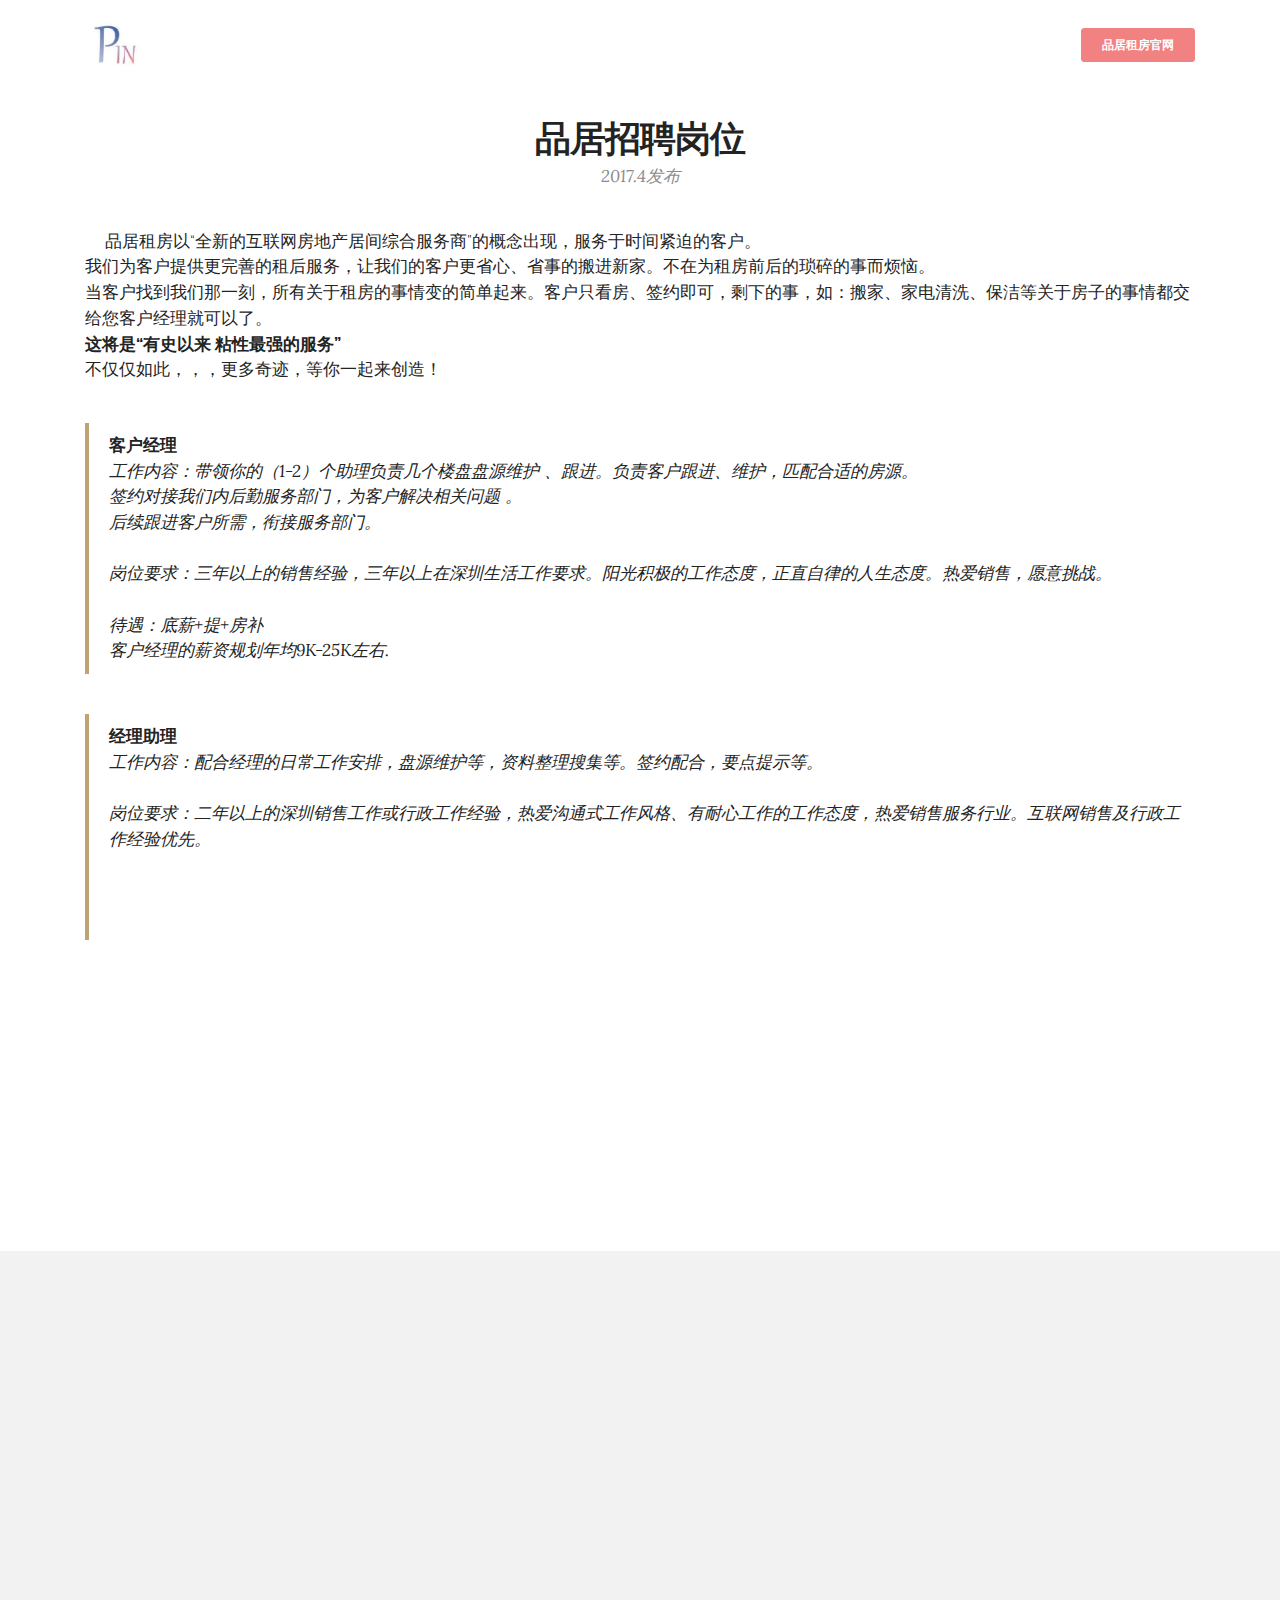
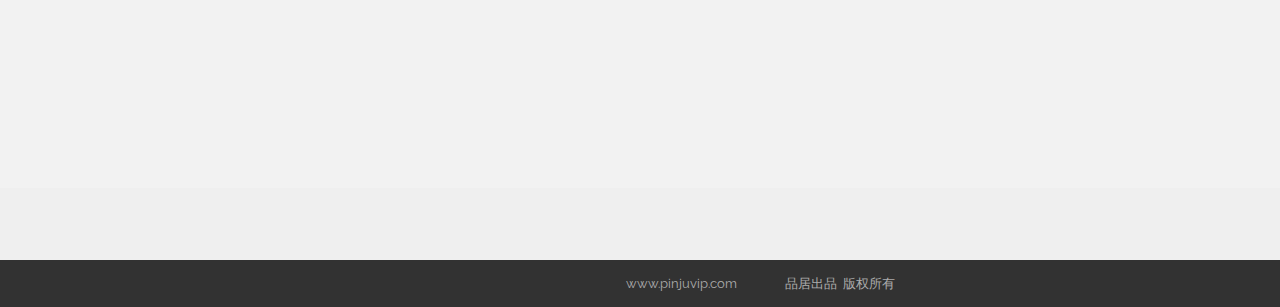
==== index.html @ 09e5d159 "create github pages" ====
<!DOCTYPE html>
<html>
<head>
  <!-- Site made with Mobirise Website Builder v3.12.1, https://mobirise.com -->
  <meta charset="UTF-8">
  <meta http-equiv="X-UA-Compatible" content="IE=edge">
  <meta name="generator" content="Mobirise v3.12.1, mobirise.com">
  <meta name="viewport" content="width=device-width, initial-scale=1">
  <link rel="shortcut icon" href="assets/images/logo14-154x128.jpg" type="image/x-icon">
  <meta name="description" content="">
  
  <link rel="stylesheet" href="https://fonts.googleapis.com/css?family=Lora:400,700,400italic,700italic&amp;subset=latin">
  <link rel="stylesheet" href="https://fonts.googleapis.com/css?family=Montserrat:400,700">
  <link rel="stylesheet" href="https://fonts.googleapis.com/css?family=Raleway:100,100i,200,200i,300,300i,400,400i,500,500i,600,600i,700,700i,800,800i,900,900i">
  <link rel="stylesheet" href="assets/bootstrap-material-design-font/css/material.css">
  <link rel="stylesheet" href="assets/tether/tether.min.css">
  <link rel="stylesheet" href="assets/bootstrap/css/bootstrap.min.css">
  <link rel="stylesheet" href="assets/dropdown/css/style.css">
  <link rel="stylesheet" href="assets/animate.css/animate.min.css">
  <link rel="stylesheet" href="assets/theme/css/style.css">
  <link rel="stylesheet" href="assets/mobirise/css/mbr-additional.css" type="text/css">
  
  
  
</head>
<body>
<section id="ext_menu-l">

    <nav class="navbar navbar-dropdown bg-color transparent navbar-fixed-top">
        <div class="container">

            <div class="mbr-table">
                <div class="mbr-table-cell">

                    <div class="navbar-brand">
                        <a href="https://mobirise.com" class="navbar-logo"><img src="assets/images/logo14-154x128.jpg" alt="Mobirise"></a>
                        
                    </div>

                </div>
                <div class="mbr-table-cell">

                    <button class="navbar-toggler pull-xs-right hidden-md-up" type="button" data-toggle="collapse" data-target="#exCollapsingNavbar">
                        <div class="hamburger-icon"></div>
                    </button>

                    <ul class="nav-dropdown collapse pull-xs-right nav navbar-nav navbar-toggleable-sm" id="exCollapsingNavbar"><li class="nav-item"><a class="nav-link link" href="https://mobirise.com/"></a></li><li class="nav-item nav-btn"><a class="nav-link btn btn-danger" href="http://kezida.net/f/58e731a1e7aea97a0d8117b4">品居租房官网</a></li></ul>
                    <button hidden="" class="navbar-toggler navbar-close" type="button" data-toggle="collapse" data-target="#exCollapsingNavbar">
                        <div class="close-icon"></div>
                    </button>

                </div>
            </div>

        </div>
    </nav>

</section>

<section class="engine"><a rel="external" href="https://mobirise.com">Site Builder</a></section><section class="mbr-section mbr-section__container article mbr-after-navbar" id="header3-a" style="background-color: rgb(255, 255, 255); padding-top: 40px; padding-bottom: 20px;">
    <div class="container">
        <div class="row">
            <div class="col-xs-12">
                <h3 class="mbr-section-title display-2"><br><br>品居招聘岗位</h3>
                <small class="mbr-section-subtitle">2017.4发布<br></small>
            </div>
        </div>
    </div>
</section>

<section class="mbr-section article mbr-section__container" id="content1-b" style="background-color: rgb(255, 255, 255); padding-top: 20px; padding-bottom: 20px;">

    <div class="container">
        <div class="row">
            <div class="col-xs-12 lead"><p>&nbsp; &nbsp; &nbsp;品居租房以“全新的互联网房地产居间综合服务商”的概念出现，服务于时间紧迫的客户。</p><p>我们为客户提供更完善的租后服务，让我们的客户更省心、省事的搬进新家。不在为租房前后的琐碎的事而烦恼。</p><p>当客户找到我们那一刻，所有关于租房的事情变的简单起来。客户只看房、签约即可，剩下的事，如：搬家、家电清洗、保洁等关于房子的事情都交给您客户经理就可以了。</p><p><strong>这将是“有史以来 粘性最强的服务”</strong></p><p>不仅仅如此，，，更多奇迹，等你一起来创造！</p></div>
        </div>
    </div>

</section>

<section class="mbr-section article mbr-section__container" id="content2-c" style="background-color: rgb(255, 255, 255); padding-top: 20px; padding-bottom: 20px;">

    <div class="container">
        <div class="row">
            <div class="col-xs-12 lead"><blockquote><p><span style="font-style: normal;"><strong>客户经理</strong></span></p><p>工作内容：带领你的（1-2）个助理负责几个楼盘盘源维护 、跟进。负责客户跟进、维护，匹配合适的房源。</p><p>签约对接我们内后勤服务部门，为客户解决相关问题 。</p><p>后续跟进客户所需，衔接服务部门。</p><p><br></p><p>岗位要求：三年以上的销售经验，三年以上在深圳生活工作要求。阳光积极的工作态度，正直自律的人生态度。热爱销售，愿意挑战。</p><p><br></p><p>待遇：底薪+提+房补</p><p>客户经理的薪资规划年均9K-25K左右.</p></blockquote></div>
        </div>
    </div>

</section>

<section class="mbr-section article mbr-section__container" id="content2-g" style="background-color: rgb(255, 255, 255); padding-top: 20px; padding-bottom: 20px;">

    <div class="container">
        <div class="row">
            <div class="col-xs-12 lead"><blockquote><p><span style="font-style: normal;"><strong>经理助理</strong></span></p><p>工作内容：配合经理的日常工作安排，盘源维护等，资料整理搜集等。签约配合，要点提示等。</p><p><br></p><p>岗位要求：二年以上的深圳销售工作或行政工作经验，热爱沟通式工作风格、有耐心工作的工作态度，热爱销售服务行业。互联网销售及行政工作经验优先。</p><p><br></p><p>待遇：底薪+提成+房补</p><p>经理助理的薪资规划年均 7K-19K左右以上.</p></blockquote></div>
        </div>
    </div>

</section>

<section class="mbr-section article mbr-section__container" id="content2-h" style="background-color: rgb(255, 255, 255); padding-top: 20px; padding-bottom: 20px;">

    <div class="container">
        <div class="row">
            <div class="col-xs-12 lead"><blockquote><p><strong>行政助理</strong></p><p>工作内容：对接合作方业务，内部对接及协调，日常运营相关的工作处理。</p><p><br></p><p>岗位要求：二年经上的行政工作经验，丰富的沟通经验及能力。能高效处理相关任务工作。极强的协调能力、表达能力。</p><p><br></p><p>待遇：底薪+月度奖金（与当月业绩挂钩）</p><p>初级行政助理的薪资规划年均4.5K以上</p><p>中级行政助理的薪资规划年均6K以上</p><p>高级行政助理的薪资规划年均8K以上. &nbsp; &nbsp; &nbsp; &nbsp; &nbsp; &nbsp; &nbsp; &nbsp; &nbsp; &nbsp; &nbsp; &nbsp; &nbsp; &nbsp;<span style="font-size: 1.07rem; line-height: 1.5;">&nbsp;</span><span style="font-size: 1.07rem; line-height: 1.5; font-style: normal;"><strong>简历投送至：pinju009@163.com</strong></span></p></blockquote></div>
        </div>
    </div>

</section>

<section class="mbr-section article" id="msg-box3-f" style="background-color: rgb(242, 242, 242); padding-top: 80px; padding-bottom: 80px;">

    
    <div class="container">
        <div class="row">
            <div class="col-md-8 col-md-offset-2 text-xs-center">
                <h3 class="mbr-section-title display-2">创造受人尊重的公司 需要<br>与众不同的你</h3>
                <div class="lead"><p>创业的路上，不知道前方路途是怎样的艰辛与坎坷，如果你能有创业的决心，我们需要你，</p><p>如果你能端正态度，来一起创造一家与众不同的公司，我们无比荣幸。 </p><p>此刻，引用我的精神导师在一次演讲中的结束语：</p><p><strong>求知若愚 &nbsp; 求才若饥</strong></p></div>
                <div><a class="btn btn-warning" href="http://jsform3.com/f/58ddfa63bb7c7c3492961e44">在线填写简历</a></div>
            </div>
        </div>
    </div>

</section>

<section class="mbr-section mbr-section__container" id="buttons1-i" style="background-color: rgb(239, 239, 239); padding-top: 0px; padding-bottom: 20px;">

    <div class="container">
        <div class="row">
            <div class="col-xs-12">
                <div class="text-xs-center"><a class="btn btn-primary" href="http://kezida.net/f/58e731a1e7aea97a0d8117b4">最新 优惠活动</a> <a class="btn btn-danger-outline btn-danger" href="http://kezida.net/f/58e731a1e7aea97a0d8117b4">更多房源官网</a></div>
            </div>
        </div>
    </div>

</section>

<footer class="mbr-small-footer mbr-section mbr-section-nopadding" id="footer1-m" style="background-color: rgb(50, 50, 50); padding-top: 0.875rem; padding-bottom: 0.875rem;">
    
    <div class="container">
        <p class="text-xs-center">&nbsp; &nbsp; &nbsp; &nbsp; &nbsp; &nbsp; &nbsp; &nbsp; &nbsp; &nbsp; &nbsp; &nbsp; &nbsp; &nbsp; &nbsp; &nbsp; &nbsp; &nbsp; &nbsp; &nbsp; &nbsp; &nbsp; &nbsp; &nbsp; &nbsp; &nbsp; &nbsp; &nbsp; &nbsp; &nbsp; &nbsp; &nbsp; &nbsp; &nbsp; &nbsp; &nbsp; &nbsp; &nbsp; &nbsp; &nbsp; www.pinjuvip.com &nbsp; &nbsp; &nbsp; &nbsp; &nbsp; &nbsp; &nbsp; &nbsp;品居出品 &nbsp;版权所有</p>
    </div>
</footer>


  <script src="assets/web/assets/jquery/jquery.min.js"></script>
  <script src="assets/tether/tether.min.js"></script>
  <script src="assets/bootstrap/js/bootstrap.min.js"></script>
  <script src="assets/smooth-scroll/smooth-scroll.js"></script>
  <script src="assets/dropdown/js/script.min.js"></script>
  <script src="assets/touch-swipe/jquery.touch-swipe.min.js"></script>
  <script src="assets/viewport-checker/jquery.viewportchecker.js"></script>
  <script src="assets/theme/js/script.js"></script>
  
  
  <input name="animation" type="hidden">
  </body>
</html>
---- assets/bootstrap-material-design-font/css/material.css ----
@font-face {
  font-family: 'Material-Design-Icons';
  src: url('../fonts/Material-Design-Icons.eot?3ocs8m');
  src: url('../fonts/Material-Design-Icons.eot?#iefix3ocs8m') format('embedded-opentype'), url('../fonts/Material-Design-Icons.woff?3ocs8m') format('woff'), url('../fonts/Material-Design-Icons.ttf?3ocs8m') format('truetype'), url('../fonts/Material-Design-Icons.svg?3ocs8m#Material-Design-Icons') format('svg');
  font-weight: normal;
  font-style: normal;
}
[class^="mdi-"],
[class*="mdi-"] {
  speak: none;
  display: inline-block;
  font-style: normal;
  font-variant:normal;
  font-weight:normal;
  /*font-size:24px;*/
  line-height:1;
  font-family:'Material-Design-Icons' !important;
  text-rendering: auto;
  
  -webkit-font-smoothing: antialiased;
  -moz-osx-font-smoothing: grayscale;
  -webkit-transform: translate(0, 0);
      -ms-transform: translate(0, 0);
          transform: translate(0, 0);
}
[class^="mdi-"]:before,
[class*="mdi-"]:before {
  display: inline-block;
  speak: none;
  text-decoration: inherit;
}
[class^="mdi-"].pull-left,
[class*="mdi-"].pull-left {
  margin-right: .3em;
}
[class^="mdi-"].pull-right,
[class*="mdi-"].pull-right {
  margin-left: .3em;
}
[class^="mdi-"].mdi-lg:before,
[class*="mdi-"].mdi-lg:before,
[class^="mdi-"].mdi-lg:after,
[class*="mdi-"].mdi-lg:after {
  font-size: 1.33333333em;
  line-height: 0.75em;
  vertical-align: -15%;
}
[class^="mdi-"].mdi-2x:before,
[class*="mdi-"].mdi-2x:before,
[class^="mdi-"].mdi-2x:after,
[class*="mdi-"].mdi-2x:after {
  font-size: 2em;
}
[class^="mdi-"].mdi-3x:before,
[class*="mdi-"].mdi-3x:before,
[class^="mdi-"].mdi-3x:after,
[class*="mdi-"].mdi-3x:after {
  font-size: 3em;
}
[class^="mdi-"].mdi-4x:before,
[class*="mdi-"].mdi-4x:before,
[class^="mdi-"].mdi-4x:after,
[class*="mdi-"].mdi-4x:after {
  font-size: 4em;
}
[class^="mdi-"].mdi-5x:before,
[class*="mdi-"].mdi-5x:before,
[class^="mdi-"].mdi-5x:after,
[class*="mdi-"].mdi-5x:after {
  font-size: 5em;
}
[class^="mdi-device-signal-cellular-"]:after,
[class^="mdi-device-battery-"]:after,
[class^="mdi-device-battery-charging-"]:after,
[class^="mdi-device-signal-cellular-connected-no-internet-"]:after,
[class^="mdi-device-signal-wifi-"]:after,
[class^="mdi-device-signal-wifi-statusbar-not-connected"]:after,
.mdi-device-network-wifi:after {
  opacity: .3;
  position: absolute;
  left: 0;
  top: 0;
  z-index: 1;
  display: inline-block;
  speak: none;
  text-decoration: inherit;
}
[class^="mdi-device-signal-cellular-"]:after {
  content: "\e758";
}
[class^="mdi-device-battery-"]:after {
  content: "\e735";
}
[class^="mdi-device-battery-charging-"]:after {
  content: "\e733";
}
[class^="mdi-device-signal-cellular-connected-no-internet-"]:after {
  content: "\e75d";
}
[class^="mdi-device-signal-wifi-"]:after,
.mdi-device-network-wifi:after {
  content: "\e765";
}
[class^="mdi-device-signal-wifi-statusbasr-not-connected"]:after {
  content: "\e8f7";
}
.mdi-device-signal-cellular-off:after,
.mdi-device-signal-cellular-null:after,
.mdi-device-signal-cellular-no-sim:after,
.mdi-device-signal-wifi-off:after,
.mdi-device-signal-wifi-4-bar:after,
.mdi-device-signal-cellular-4-bar:after,
.mdi-device-battery-alert:after,
.mdi-device-signal-cellular-connected-no-internet-4-bar:after,
.mdi-device-battery-std:after,
.mdi-device-battery-full .mdi-device-battery-unknown:after {
  content: "";
}
.mdi-fw {
  width: 1.28571429em;
  text-align: center;
}
.mdi-ul {
  padding-left: 0;
  margin-left: 2.14285714em;
  list-style-type: none;
}
.mdi-ul > li {
  position: relative;
}
.mdi-li {
  position: absolute;
  left: -2.14285714em;
  width: 2.14285714em;
  top: 0.14285714em;
  text-align: center;
}
.mdi-li.mdi-lg {
  left: -1.85714286em;
}
.mdi-border {
  padding: .2em .25em .15em;
  border: solid 0.08em #eeeeee;
  border-radius: .1em;
}
.mdi-spin {
  -webkit-animation: mdi-spin 2s infinite linear;
  animation: mdi-spin 2s infinite linear;
  -webkit-transform-origin: 50% 50%;
  -ms-transform-origin: 50% 50%;
      transform-origin: 50% 50%;
}
.mdi-pulse {
  -webkit-animation: mdi-spin 1s steps(8) infinite;
  animation: mdi-spin 1s steps(8) infinite;
  -webkit-transform-origin: 50% 50%;
  -ms-transform-origin: 50% 50%;
      transform-origin: 50% 50%;
}
@-webkit-keyframes mdi-spin {
  0% {
    -webkit-transform: rotate(0deg);
    transform: rotate(0deg);
  }
  100% {
    -webkit-transform: rotate(359deg);
    transform: rotate(359deg);
  }
}
@keyframes mdi-spin {
  0% {
    -webkit-transform: rotate(0deg);
    transform: rotate(0deg);
  }
  100% {
    -webkit-transform: rotate(359deg);
    transform: rotate(359deg);
  }
}
.mdi-rotate-90 {
  filter: progid:DXImageTransform.Microsoft.BasicImage(rotation=1);
  -webkit-transform: rotate(90deg);
  -ms-transform: rotate(90deg);
  transform: rotate(90deg);
}
.mdi-rotate-180 {
  filter: progid:DXImageTransform.Microsoft.BasicImage(rotation=2);
  -webkit-transform: rotate(180deg);
  -ms-transform: rotate(180deg);
  transform: rotate(180deg);
}
.mdi-rotate-270 {
  filter: progid:DXImageTransform.Microsoft.BasicImage(rotation=3);
  -webkit-transform: rotate(270deg);
  -ms-transform: rotate(270deg);
  transform: rotate(270deg);
}
.mdi-flip-horizontal {
  filter: progid:DXImageTransform.Microsoft.BasicImage(rotation=0, mirror=1);
  -webkit-transform: scale(-1, 1);
  -ms-transform: scale(-1, 1);
  transform: scale(-1, 1);
}
.mdi-flip-vertical {
  filter: progid:DXImageTransform.Microsoft.BasicImage(rotation=2, mirror=1);
  -webkit-transform: scale(1, -1);
  -ms-transform: scale(1, -1);
  transform: scale(1, -1);
}
:root .mdi-rotate-90,
:root .mdi-rotate-180,
:root .mdi-rotate-270,
:root .mdi-flip-horizontal,
:root .mdi-flip-vertical {
  -webkit-filter: none;
          filter: none;
}
.mdi-stack {
  position: relative;
  display: inline-block;
  width: 2em;
  height: 2em;
  line-height: 2em;
  vertical-align: middle;
}
.mdi-stack-1x,
.mdi-stack-2x {
  position: absolute;
  left: 0;
  width: 100%;
  text-align: center;
}
.mdi-stack-1x {
  line-height: inherit;
}
.mdi-stack-2x {
  font-size: 2em;
}
.mdi-inverse {
  color: #ffffff;
}
/* Start Icons */
.mdi-action-3d-rotation:before {
  content: "\e600";
}
.mdi-action-accessibility:before {
  content: "\e601";
}
.mdi-action-account-balance-wallet:before {
  content: "\e602";
}
.mdi-action-account-balance:before {
  content: "\e603";
}
.mdi-action-account-box:before {
  content: "\e604";
}
.mdi-action-account-child:before {
  content: "\e605";
}
.mdi-action-account-circle:before {
  content: "\e606";
}
.mdi-action-add-shopping-cart:before {
  content: "\e607";
}
.mdi-action-alarm-add:before {
  content: "\e608";
}
.mdi-action-alarm-off:before {
  content: "\e609";
}
.mdi-action-alarm-on:before {
  content: "\e60a";
}
.mdi-action-alarm:before {
  content: "\e60b";
}
.mdi-action-android:before {
  content: "\e60c";
}
.mdi-action-announcement:before {
  content: "\e60d";
}
.mdi-action-aspect-ratio:before {
  content: "\e60e";
}
.mdi-action-assessment:before {
  content: "\e60f";
}
.mdi-action-assignment-ind:before {
  content: "\e610";
}
.mdi-action-assignment-late:before {
  content: "\e611";
}
.mdi-action-assignment-return:before {
  content: "\e612";
}
.mdi-action-assignment-returned:before {
  content: "\e613";
}
.mdi-action-assignment-turned-in:before {
  content: "\e614";
}
.mdi-action-assignment:before {
  content: "\e615";
}
.mdi-action-autorenew:before {
  content: "\e616";
}
.mdi-action-backup:before {
  content: "\e617";
}
.mdi-action-book:before {
  content: "\e618";
}
.mdi-action-bookmark-outline:before {
  content: "\e619";
}
.mdi-action-bookmark:before {
  content: "\e61a";
}
.mdi-action-bug-report:before {
  content: "\e61b";
}
.mdi-action-cached:before {
  content: "\e61c";
}
.mdi-action-check-circle:before {
  content: "\e61d";
}
.mdi-action-class:before {
  content: "\e61e";
}
.mdi-action-credit-card:before {
  content: "\e61f";
}
.mdi-action-dashboard:before {
  content: "\e620";
}
.mdi-action-delete:before {
  content: "\e621";
}
.mdi-action-description:before {
  content: "\e622";
}
.mdi-action-dns:before {
  content: "\e623";
}
.mdi-action-done-all:before {
  content: "\e624";
}
.mdi-action-done:before {
  content: "\e625";
}
.mdi-action-event:before {
  content: "\e626";
}
.mdi-action-exit-to-app:before {
  content: "\e627";
}
.mdi-action-explore:before {
  content: "\e628";
}
.mdi-action-extension:before {
  content: "\e629";
}
.mdi-action-face-unlock:before {
  content: "\e62a";
}
.mdi-action-favorite-outline:before {
  content: "\e62b";
}
.mdi-action-favorite:before {
  content: "\e62c";
}
.mdi-action-find-in-page:before {
  content: "\e62d";
}
.mdi-action-find-replace:before {
  content: "\e62e";
}
.mdi-action-flip-to-back:before {
  content: "\e62f";
}
.mdi-action-flip-to-front:before {
  content: "\e630";
}
.mdi-action-get-app:before {
  content: "\e631";
}
.mdi-action-grade:before {
  content: "\e632";
}
.mdi-action-group-work:before {
  content: "\e633";
}
.mdi-action-help:before {
  content: "\e634";
}
.mdi-action-highlight-remove:before {
  content: "\e635";
}
.mdi-action-history:before {
  content: "\e636";
}
.mdi-action-home:before {
  content: "\e637";
}
.mdi-action-https:before {
  content: "\e638";
}
.mdi-action-info-outline:before {
  content: "\e639";
}
.mdi-action-info:before {
  content: "\e63a";
}
.mdi-action-input:before {
  content: "\e63b";
}
.mdi-action-invert-colors:before {
  content: "\e63c";
}
.mdi-action-label-outline:before {
  content: "\e63d";
}
.mdi-action-label:before {
  content: "\e63e";
}
.mdi-action-language:before {
  content: "\e63f";
}
.mdi-action-launch:before {
  content: "\e640";
}
.mdi-action-list:before {
  content: "\e641";
}
.mdi-action-lock-open:before {
  content: "\e642";
}
.mdi-action-lock-outline:before {
  content: "\e643";
}
.mdi-action-lock:before {
  content: "\e644";
}
.mdi-action-loyalty:before {
  content: "\e645";
}
.mdi-action-markunread-mailbox:before {
  content: "\e646";
}
.mdi-action-note-add:before {
  content: "\e647";
}
.mdi-action-open-in-browser:before {
  content: "\e648";
}
.mdi-action-open-in-new:before {
  content: "\e649";
}
.mdi-action-open-with:before {
  content: "\e64a";
}
.mdi-action-pageview:before {
  content: "\e64b";
}
.mdi-action-payment:before {
  content: "\e64c";
}
.mdi-action-perm-camera-mic:before {
  content: "\e64d";
}
.mdi-action-perm-contact-cal:before {
  content: "\e64e";
}
.mdi-action-perm-data-setting:before {
  content: "\e64f";
}
.mdi-action-perm-device-info:before {
  content: "\e650";
}
.mdi-action-perm-identity:before {
  content: "\e651";
}
.mdi-action-perm-media:before {
  content: "\e652";
}
.mdi-action-perm-phone-msg:before {
  content: "\e653";
}
.mdi-action-perm-scan-wifi:before {
  content: "\e654";
}
.mdi-action-picture-in-picture:before {
  content: "\e655";
}
.mdi-action-polymer:before {
  content: "\e656";
}
.mdi-action-print:before {
  content: "\e657";
}
.mdi-action-query-builder:before {
  content: "\e658";
}
.mdi-action-question-answer:before {
  content: "\e659";
}
.mdi-action-receipt:before {
  content: "\e65a";
}
.mdi-action-redeem:before {
  content: "\e65b";
}
.mdi-action-reorder:before {
  content: "\e65c";
}
.mdi-action-report-problem:before {
  content: "\e65d";
}
.mdi-action-restore:before {
  content: "\e65e";
}
.mdi-action-room:before {
  content: "\e65f";
}
.mdi-action-schedule:before {
  content: "\e660";
}
.mdi-action-search:before {
  content: "\e661";
}
.mdi-action-settings-applications:before {
  content: "\e662";
}
.mdi-action-settings-backup-restore:before {
  content: "\e663";
}
.mdi-action-settings-bluetooth:before {
  content: "\e664";
}
.mdi-action-settings-cell:before {
  content: "\e665";
}
.mdi-action-settings-display:before {
  content: "\e666";
}
.mdi-action-settings-ethernet:before {
  content: "\e667";
}
.mdi-action-settings-input-antenna:before {
  content: "\e668";
}
.mdi-action-settings-input-component:before {
  content: "\e669";
}
.mdi-action-settings-input-composite:before {
  content: "\e66a";
}
.mdi-action-settings-input-hdmi:before {
  content: "\e66b";
}
.mdi-action-settings-input-svideo:before {
  content: "\e66c";
}
.mdi-action-settings-overscan:before {
  content: "\e66d";
}
.mdi-action-settings-phone:before {
  content: "\e66e";
}
.mdi-action-settings-power:before {
  content: "\e66f";
}
.mdi-action-settings-remote:before {
  content: "\e670";
}
.mdi-action-settings-voice:before {
  content: "\e671";
}
.mdi-action-settings:before {
  content: "\e672";
}
.mdi-action-shop-two:before {
  content: "\e673";
}
.mdi-action-shop:before {
  content: "\e674";
}
.mdi-action-shopping-basket:before {
  content: "\e675";
}
.mdi-action-shopping-cart:before {
  content: "\e676";
}
.mdi-action-speaker-notes:before {
  content: "\e677";
}
.mdi-action-spellcheck:before {
  content: "\e678";
}
.mdi-action-star-rate:before {
  content: "\e679";
}
.mdi-action-stars:before {
  content: "\e67a";
}
.mdi-action-store:before {
  content: "\e67b";
}
.mdi-action-subject:before {
  content: "\e67c";
}
.mdi-action-supervisor-account:before {
  content: "\e67d";
}
.mdi-action-swap-horiz:before {
  content: "\e67e";
}
.mdi-action-swap-vert-circle:before {
  content: "\e67f";
}
.mdi-action-swap-vert:before {
  content: "\e680";
}
.mdi-action-system-update-tv:before {
  content: "\e681";
}
.mdi-action-tab-unselected:before {
  content: "\e682";
}
.mdi-action-tab:before {
  content: "\e683";
}
.mdi-action-theaters:before {
  content: "\e684";
}
.mdi-action-thumb-down:before {
  content: "\e685";
}
.mdi-action-thumb-up:before {
  content: "\e686";
}
.mdi-action-thumbs-up-down:before {
  content: "\e687";
}
.mdi-action-toc:before {
  content: "\e688";
}
.mdi-action-today:before {
  content: "\e689";
}
.mdi-action-track-changes:before {
  content: "\e68a";
}
.mdi-action-translate:before {
  content: "\e68b";
}
.mdi-action-trending-down:before {
  content: "\e68c";
}
.mdi-action-trending-neutral:before {
  content: "\e68d";
}
.mdi-action-trending-up:before {
  content: "\e68e";
}
.mdi-action-turned-in-not:before {
  content: "\e68f";
}
.mdi-action-turned-in:before {
  content: "\e690";
}
.mdi-action-verified-user:before {
  content: "\e691";
}
.mdi-action-view-agenda:before {
  content: "\e692";
}
.mdi-action-view-array:before {
  content: "\e693";
}
.mdi-action-view-carousel:before {
  content: "\e694";
}
.mdi-action-view-column:before {
  content: "\e695";
}
.mdi-action-view-day:before {
  content: "\e696";
}
.mdi-action-view-headline:before {
  content: "\e697";
}
.mdi-action-view-list:before {
  content: "\e698";
}
.mdi-action-view-module:before {
  content: "\e699";
}
.mdi-action-view-quilt:before {
  content: "\e69a";
}
.mdi-action-view-stream:before {
  content: "\e69b";
}
.mdi-action-view-week:before {
  content: "\e69c";
}
.mdi-action-visibility-off:before {
  content: "\e69d";
}
.mdi-action-visibility:before {
  content: "\e69e";
}
.mdi-action-wallet-giftcard:before {
  content: "\e69f";
}
.mdi-action-wallet-membership:before {
  content: "\e6a0";
}
.mdi-action-wallet-travel:before {
  content: "\e6a1";
}
.mdi-action-work:before {
  content: "\e6a2";
}
.mdi-alert-error:before {
  content: "\e6a3";
}
.mdi-alert-warning:before {
  content: "\e6a4";
}
.mdi-av-album:before {
  content: "\e6a5";
}
.mdi-av-closed-caption:before {
  content: "\e6a6";
}
.mdi-av-equalizer:before {
  content: "\e6a7";
}
.mdi-av-explicit:before {
  content: "\e6a8";
}
.mdi-av-fast-forward:before {
  content: "\e6a9";
}
.mdi-av-fast-rewind:before {
  content: "\e6aa";
}
.mdi-av-games:before {
  content: "\e6ab";
}
.mdi-av-hearing:before {
  content: "\e6ac";
}
.mdi-av-high-quality:before {
  content: "\e6ad";
}
.mdi-av-loop:before {
  content: "\e6ae";
}
.mdi-av-mic-none:before {
  content: "\e6af";
}
.mdi-av-mic-off:before {
  content: "\e6b0";
}
.mdi-av-mic:before {
  content: "\e6b1";
}
.mdi-av-movie:before {
  content: "\e6b2";
}
.mdi-av-my-library-add:before {
  content: "\e6b3";
}
.mdi-av-my-library-books:before {
  content: "\e6b4";
}
.mdi-av-my-library-music:before {
  content: "\e6b5";
}
.mdi-av-new-releases:before {
  content: "\e6b6";
}
.mdi-av-not-interested:before {
  content: "\e6b7";
}
.mdi-av-pause-circle-fill:before {
  content: "\e6b8";
}
.mdi-av-pause-circle-outline:before {
  content: "\e6b9";
}
.mdi-av-pause:before {
  content: "\e6ba";
}
.mdi-av-play-arrow:before {
  content: "\e6bb";
}
.mdi-av-play-circle-fill:before {
  content: "\e6bc";
}
.mdi-av-play-circle-outline:before {
  content: "\e6bd";
}
.mdi-av-play-shopping-bag:before {
  content: "\e6be";
}
.mdi-av-playlist-add:before {
  content: "\e6bf";
}
.mdi-av-queue-music:before {
  content: "\e6c0";
}
.mdi-av-queue:before {
  content: "\e6c1";
}
.mdi-av-radio:before {
  content: "\e6c2";
}
.mdi-av-recent-actors:before {
  content: "\e6c3";
}
.mdi-av-repeat-one:before {
  content: "\e6c4";
}
.mdi-av-repeat:before {
  content: "\e6c5";
}
.mdi-av-replay:before {
  content: "\e6c6";
}
.mdi-av-shuffle:before {
  content: "\e6c7";
}
.mdi-av-skip-next:before {
  content: "\e6c8";
}
.mdi-av-skip-previous:before {
  content: "\e6c9";
}
.mdi-av-snooze:before {
  content: "\e6ca";
}
.mdi-av-stop:before {
  content: "\e6cb";
}
.mdi-av-subtitles:before {
  content: "\e6cc";
}
.mdi-av-surround-sound:before {
  content: "\e6cd";
}
.mdi-av-timer:before {
  content: "\e6ce";
}
.mdi-av-video-collection:before {
  content: "\e6cf";
}
.mdi-av-videocam-off:before {
  content: "\e6d0";
}
.mdi-av-videocam:before {
  content: "\e6d1";
}
.mdi-av-volume-down:before {
  content: "\e6d2";
}
.mdi-av-volume-mute:before {
  content: "\e6d3";
}
.mdi-av-volume-off:before {
  content: "\e6d4";
}
.mdi-av-volume-up:before {
  content: "\e6d5";
}
.mdi-av-web:before {
  content: "\e6d6";
}
.mdi-communication-business:before {
  content: "\e6d7";
}
.mdi-communication-call-end:before {
  content: "\e6d8";
}
.mdi-communication-call-made:before {
  content: "\e6d9";
}
.mdi-communication-call-merge:before {
  content: "\e6da";
}
.mdi-communication-call-missed:before {
  content: "\e6db";
}
.mdi-communication-call-received:before {
  content: "\e6dc";
}
.mdi-communication-call-split:before {
  content: "\e6dd";
}
.mdi-communication-call:before {
  content: "\e6de";
}
.mdi-communication-chat:before {
  content: "\e6df";
}
.mdi-communication-clear-all:before {
  content: "\e6e0";
}
.mdi-communication-comment:before {
  content: "\e6e1";
}
.mdi-communication-contacts:before {
  content: "\e6e2";
}
.mdi-communication-dialer-sip:before {
  content: "\e6e3";
}
.mdi-communication-dialpad:before {
  content: "\e6e4";
}
.mdi-communication-dnd-on:before {
  content: "\e6e5";
}
.mdi-communication-email:before {
  content: "\e6e6";
}
.mdi-communication-forum:before {
  content: "\e6e7";
}
.mdi-communication-import-export:before {
  content: "\e6e8";
}
.mdi-communication-invert-colors-off:before {
  content: "\e6e9";
}
.mdi-communication-invert-colors-on:before {
  content: "\e6ea";
}
.mdi-communication-live-help:before {
  content: "\e6eb";
}
.mdi-communication-location-off:before {
  content: "\e6ec";
}
.mdi-communication-location-on:before {
  content: "\e6ed";
}
.mdi-communication-message:before {
  content: "\e6ee";
}
.mdi-communication-messenger:before {
  content: "\e6ef";
}
.mdi-communication-no-sim:before {
  content: "\e6f0";
}
.mdi-communication-phone:before {
  content: "\e6f1";
}
.mdi-communication-portable-wifi-off:before {
  content: "\e6f2";
}
.mdi-communication-quick-contacts-dialer:before {
  content: "\e6f3";
}
.mdi-communication-quick-contacts-mail:before {
  content: "\e6f4";
}
.mdi-communication-ring-volume:before {
  content: "\e6f5";
}
.mdi-communication-stay-current-landscape:before {
  content: "\e6f6";
}
.mdi-communication-stay-current-portrait:before {
  content: "\e6f7";
}
.mdi-communication-stay-primary-landscape:before {
  content: "\e6f8";
}
.mdi-communication-stay-primary-portrait:before {
  content: "\e6f9";
}
.mdi-communication-swap-calls:before {
  content: "\e6fa";
}
.mdi-communication-textsms:before {
  content: "\e6fb";
}
.mdi-communication-voicemail:before {
  content: "\e6fc";
}
.mdi-communication-vpn-key:before {
  content: "\e6fd";
}
.mdi-content-add-box:before {
  content: "\e6fe";
}
.mdi-content-add-circle-outline:before {
  content: "\e6ff";
}
.mdi-content-add-circle:before {
  content: "\e700";
}
.mdi-content-add:before {
  content: "\e701";
}
.mdi-content-archive:before {
  content: "\e702";
}
.mdi-content-backspace:before {
  content: "\e703";
}
.mdi-content-block:before {
  content: "\e704";
}
.mdi-content-clear:before {
  content: "\e705";
}
.mdi-content-content-copy:before {
  content: "\e706";
}
.mdi-content-content-cut:before {
  content: "\e707";
}
.mdi-content-content-paste:before {
  content: "\e708";
}
.mdi-content-create:before {
  content: "\e709";
}
.mdi-content-drafts:before {
  content: "\e70a";
}
.mdi-content-filter-list:before {
  content: "\e70b";
}
.mdi-content-flag:before {
  content: "\e70c";
}
.mdi-content-forward:before {
  content: "\e70d";
}
.mdi-content-gesture:before {
  content: "\e70e";
}
.mdi-content-inbox:before {
  content: "\e70f";
}
.mdi-content-link:before {
  content: "\e710";
}
.mdi-content-mail:before {
  content: "\e711";
}
.mdi-content-markunread:before {
  content: "\e712";
}
.mdi-content-redo:before {
  content: "\e713";
}
.mdi-content-remove-circle-outline:before {
  content: "\e714";
}
.mdi-content-remove-circle:before {
  content: "\e715";
}
.mdi-content-remove:before {
  content: "\e716";
}
.mdi-content-reply-all:before {
  content: "\e717";
}
.mdi-content-reply:before {
  content: "\e718";
}
.mdi-content-report:before {
  content: "\e719";
}
.mdi-content-save:before {
  content: "\e71a";
}
.mdi-content-select-all:before {
  content: "\e71b";
}
.mdi-content-send:before {
  content: "\e71c";
}
.mdi-content-sort:before {
  content: "\e71d";
}
.mdi-content-text-format:before {
  content: "\e71e";
}
.mdi-content-undo:before {
  content: "\e71f";
}
.mdi-editor-attach-file:before {
  content: "\e776";
}
.mdi-editor-attach-money:before {
  content: "\e777";
}
.mdi-editor-border-all:before {
  content: "\e778";
}
.mdi-editor-border-bottom:before {
  content: "\e779";
}
.mdi-editor-border-clear:before {
  content: "\e77a";
}
.mdi-editor-border-color:before {
  content: "\e77b";
}
.mdi-editor-border-horizontal:before {
  content: "\e77c";
}
.mdi-editor-border-inner:before {
  content: "\e77d";
}
.mdi-editor-border-left:before {
  content: "\e77e";
}
.mdi-editor-border-outer:before {
  content: "\e77f";
}
.mdi-editor-border-right:before {
  content: "\e780";
}
.mdi-editor-border-style:before {
  content: "\e781";
}
.mdi-editor-border-top:before {
  content: "\e782";
}
.mdi-editor-border-vertical:before {
  content: "\e783";
}
.mdi-editor-format-align-center:before {
  content: "\e784";
}
.mdi-editor-format-align-justify:before {
  content: "\e785";
}
.mdi-editor-format-align-left:before {
  content: "\e786";
}
.mdi-editor-format-align-right:before {
  content: "\e787";
}
.mdi-editor-format-bold:before {
  content: "\e788";
}
.mdi-editor-format-clear:before {
  content: "\e789";
}
.mdi-editor-format-color-fill:before {
  content: "\e78a";
}
.mdi-editor-format-color-reset:before {
  content: "\e78b";
}
.mdi-editor-format-color-text:before {
  content: "\e78c";
}
.mdi-editor-format-indent-decrease:before {
  content: "\e78d";
}
.mdi-editor-format-indent-increase:before {
  content: "\e78e";
}
.mdi-editor-format-italic:before {
  content: "\e78f";
}
.mdi-editor-format-line-spacing:before {
  content: "\e790";
}
.mdi-editor-format-list-bulleted:before {
  content: "\e791";
}
.mdi-editor-format-list-numbered:before {
  content: "\e792";
}
.mdi-editor-format-paint:before {
  content: "\e793";
}
.mdi-editor-format-quote:before {
  content: "\e794";
}
.mdi-editor-format-size:before {
  content: "\e795";
}
.mdi-editor-format-strikethrough:before {
  content: "\e796";
}
.mdi-editor-format-textdirection-l-to-r:before {
  content: "\e797";
}
.mdi-editor-format-textdirection-r-to-l:before {
  content: "\e798";
}
.mdi-editor-format-underline:before {
  content: "\e799";
}
.mdi-editor-functions:before {
  content: "\e79a";
}
.mdi-editor-insert-chart:before {
  content: "\e79b";
}
.mdi-editor-insert-comment:before {
  content: "\e79c";
}
.mdi-editor-insert-drive-file:before {
  content: "\e79d";
}
.mdi-editor-insert-emoticon:before {
  content: "\e79e";
}
.mdi-editor-insert-invitation:before {
  content: "\e79f";
}
.mdi-editor-insert-link:before {
  content: "\e7a0";
}
.mdi-editor-insert-photo:before {
  content: "\e7a1";
}
.mdi-editor-merge-type:before {
  content: "\e7a2";
}
.mdi-editor-mode-comment:before {
  content: "\e7a3";
}
.mdi-editor-mode-edit:before {
  content: "\e7a4";
}
.mdi-editor-publish:before {
  content: "\e7a5";
}
.mdi-editor-vertical-align-bottom:before {
  content: "\e7a6";
}
.mdi-editor-vertical-align-center:before {
  content: "\e7a7";
}
.mdi-editor-vertical-align-top:before {
  content: "\e7a8";
}
.mdi-editor-wrap-text:before {
  content: "\e7a9";
}
.mdi-file-attachment:before {
  content: "\e7aa";
}
.mdi-file-cloud-circle:before {
  content: "\e7ab";
}
.mdi-file-cloud-done:before {
  content: "\e7ac";
}
.mdi-file-cloud-download:before {
  content: "\e7ad";
}
.mdi-file-cloud-off:before {
  content: "\e7ae";
}
.mdi-file-cloud-queue:before {
  content: "\e7af";
}
.mdi-file-cloud-upload:before {
  content: "\e7b0";
}
.mdi-file-cloud:before {
  content: "\e7b1";
}
.mdi-file-file-download:before {
  content: "\e7b2";
}
.mdi-file-file-upload:before {
  content: "\e7b3";
}
.mdi-file-folder-open:before {
  content: "\e7b4";
}
.mdi-file-folder-shared:before {
  content: "\e7b5";
}
.mdi-file-folder:before {
  content: "\e7b6";
}
.mdi-device-access-alarm:before {
  content: "\e720";
}
.mdi-device-access-alarms:before {
  content: "\e721";
}
.mdi-device-access-time:before {
  content: "\e722";
}
.mdi-device-add-alarm:before {
  content: "\e723";
}
.mdi-device-airplanemode-off:before {
  content: "\e724";
}
.mdi-device-airplanemode-on:before {
  content: "\e725";
}
.mdi-device-battery-20:before {
  content: "\e726";
}
.mdi-device-battery-30:before {
  content: "\e727";
}
.mdi-device-battery-50:before {
  content: "\e728";
}
.mdi-device-battery-60:before {
  content: "\e729";
}
.mdi-device-battery-80:before {
  content: "\e72a";
}
.mdi-device-battery-90:before {
  content: "\e72b";
}
.mdi-device-battery-alert:before {
  content: "\e72c";
}
.mdi-device-battery-charging-20:before {
  content: "\e72d";
}
.mdi-device-battery-charging-30:before {
  content: "\e72e";
}
.mdi-device-battery-charging-50:before {
  content: "\e72f";
}
.mdi-device-battery-charging-60:before {
  content: "\e730";
}
.mdi-device-battery-charging-80:before {
  content: "\e731";
}
.mdi-device-battery-charging-90:before {
  content: "\e732";
}
.mdi-device-battery-charging-full:before {
  content: "\e733";
}
.mdi-device-battery-full:before {
  content: "\e734";
}
.mdi-device-battery-std:before {
  content: "\e735";
}
.mdi-device-battery-unknown:before {
  content: "\e736";
}
.mdi-device-bluetooth-connected:before {
  content: "\e737";
}
.mdi-device-bluetooth-disabled:before {
  content: "\e738";
}
.mdi-device-bluetooth-searching:before {
  content: "\e739";
}
.mdi-device-bluetooth:before {
  content: "\e73a";
}
.mdi-device-brightness-auto:before {
  content: "\e73b";
}
.mdi-device-brightness-high:before {
  content: "\e73c";
}
.mdi-device-brightness-low:before {
  content: "\e73d";
}
.mdi-device-brightness-medium:before {
  content: "\e73e";
}
.mdi-device-data-usage:before {
  content: "\e73f";
}
.mdi-device-developer-mode:before {
  content: "\e740";
}
.mdi-device-devices:before {
  content: "\e741";
}
.mdi-device-dvr:before {
  content: "\e742";
}
.mdi-device-gps-fixed:before {
  content: "\e743";
}
.mdi-device-gps-not-fixed:before {
  content: "\e744";
}
.mdi-device-gps-off:before {
  content: "\e745";
}
.mdi-device-location-disabled:before {
  content: "\e746";
}
.mdi-device-location-searching:before {
  content: "\e747";
}
.mdi-device-multitrack-audio:before {
  content: "\e748";
}
.mdi-device-network-cell:before {
  content: "\e749";
}
.mdi-device-network-wifi:before {
  content: "\e74a";
}
.mdi-device-nfc:before {
  content: "\e74b";
}
.mdi-device-now-wallpaper:before {
  content: "\e74c";
}
.mdi-device-now-widgets:before {
  content: "\e74d";
}
.mdi-device-screen-lock-landscape:before {
  content: "\e74e";
}
.mdi-device-screen-lock-portrait:before {
  content: "\e74f";
}
.mdi-device-screen-lock-rotation:before {
  content: "\e750";
}
.mdi-device-screen-rotation:before {
  content: "\e751";
}
.mdi-device-sd-storage:before {
  content: "\e752";
}
.mdi-device-settings-system-daydream:before {
  content: "\e753";
}
.mdi-device-signal-cellular-0-bar:before {
  content: "\e754";
}
.mdi-device-signal-cellular-1-bar:before {
  content: "\e755";
}
.mdi-device-signal-cellular-2-bar:before {
  content: "\e756";
}
.mdi-device-signal-cellular-3-bar:before {
  content: "\e757";
}
.mdi-device-signal-cellular-4-bar:before {
  content: "\e758";
}
.mdi-signal-wifi-statusbar-connected-no-internet-after:before {
  content: "\e8f6";
}
.mdi-device-signal-cellular-connected-no-internet-0-bar:before {
  content: "\e759";
}
.mdi-device-signal-cellular-connected-no-internet-1-bar:before {
  content: "\e75a";
}
.mdi-device-signal-cellular-connected-no-internet-2-bar:before {
  content: "\e75b";
}
.mdi-device-signal-cellular-connected-no-internet-3-bar:before {
  content: "\e75c";
}
.mdi-device-signal-cellular-connected-no-internet-4-bar:before {
  content: "\e75d";
}
.mdi-device-signal-cellular-no-sim:before {
  content: "\e75e";
}
.mdi-device-signal-cellular-null:before {
  content: "\e75f";
}
.mdi-device-signal-cellular-off:before {
  content: "\e760";
}
.mdi-device-signal-wifi-0-bar:before {
  content: "\e761";
}
.mdi-device-signal-wifi-1-bar:before {
  content: "\e762";
}
.mdi-device-signal-wifi-2-bar:before {
  content: "\e763";
}
.mdi-device-signal-wifi-3-bar:before {
  content: "\e764";
}
.mdi-device-signal-wifi-4-bar:before {
  content: "\e765";
}
.mdi-device-signal-wifi-off:before {
  content: "\e766";
}
.mdi-device-signal-wifi-statusbar-1-bar:before {
  content: "\e767";
}
.mdi-device-signal-wifi-statusbar-2-bar:before {
  content: "\e768";
}
.mdi-device-signal-wifi-statusbar-3-bar:before {
  content: "\e769";
}
.mdi-device-signal-wifi-statusbar-4-bar:before {
  content: "\e76a";
}
.mdi-device-signal-wifi-statusbar-connected-no-internet-:before {
  content: "\e76b";
}
.mdi-device-signal-wifi-statusbar-connected-no-internet:before {
  content: "\e76f";
}
.mdi-device-signal-wifi-statusbar-connected-no-internet-2:before {
  content: "\e76c";
}
.mdi-device-signal-wifi-statusbar-connected-no-internet-3:before {
  content: "\e76d";
}
.mdi-device-signal-wifi-statusbar-connected-no-internet-4:before {
  content: "\e76e";
}
.mdi-signal-wifi-statusbar-not-connected-after:before {
  content: "\e8f7";
}
.mdi-device-signal-wifi-statusbar-not-connected:before {
  content: "\e770";
}
.mdi-device-signal-wifi-statusbar-null:before {
  content: "\e771";
}
.mdi-device-storage:before {
  content: "\e772";
}
.mdi-device-usb:before {
  content: "\e773";
}
.mdi-device-wifi-lock:before {
  content: "\e774";
}
.mdi-device-wifi-tethering:before {
  content: "\e775";
}
.mdi-hardware-cast-connected:before {
  content: "\e7b7";
}
.mdi-hardware-cast:before {
  content: "\e7b8";
}
.mdi-hardware-computer:before {
  content: "\e7b9";
}
.mdi-hardware-desktop-mac:before {
  content: "\e7ba";
}
.mdi-hardware-desktop-windows:before {
  content: "\e7bb";
}
.mdi-hardware-dock:before {
  content: "\e7bc";
}
.mdi-hardware-gamepad:before {
  content: "\e7bd";
}
.mdi-hardware-headset-mic:before {
  content: "\e7be";
}
.mdi-hardware-headset:before {
  content: "\e7bf";
}
.mdi-hardware-keyboard-alt:before {
  content: "\e7c0";
}
.mdi-hardware-keyboard-arrow-down:before {
  content: "\e7c1";
}
.mdi-hardware-keyboard-arrow-left:before {
  content: "\e7c2";
}
.mdi-hardware-keyboard-arrow-right:before {
  content: "\e7c3";
}
.mdi-hardware-keyboard-arrow-up:before {
  content: "\e7c4";
}
.mdi-hardware-keyboard-backspace:before {
  content: "\e7c5";
}
.mdi-hardware-keyboard-capslock:before {
  content: "\e7c6";
}
.mdi-hardware-keyboard-control:before {
  content: "\e7c7";
}
.mdi-hardware-keyboard-hide:before {
  content: "\e7c8";
}
.mdi-hardware-keyboard-return:before {
  content: "\e7c9";
}
.mdi-hardware-keyboard-tab:before {
  content: "\e7ca";
}
.mdi-hardware-keyboard-voice:before {
  content: "\e7cb";
}
.mdi-hardware-keyboard:before {
  content: "\e7cc";
}
.mdi-hardware-laptop-chromebook:before {
  content: "\e7cd";
}
.mdi-hardware-laptop-mac:before {
  content: "\e7ce";
}
.mdi-hardware-laptop-windows:before {
  content: "\e7cf";
}
.mdi-hardware-laptop:before {
  content: "\e7d0";
}
.mdi-hardware-memory:before {
  content: "\e7d1";
}
.mdi-hardware-mouse:before {
  content: "\e7d2";
}
.mdi-hardware-phone-android:before {
  content: "\e7d3";
}
.mdi-hardware-phone-iphone:before {
  content: "\e7d4";
}
.mdi-hardware-phonelink-off:before {
  content: "\e7d5";
}
.mdi-hardware-phonelink:before {
  content: "\e7d6";
}
.mdi-hardware-security:before {
  content: "\e7d7";
}
.mdi-hardware-sim-card:before {
  content: "\e7d8";
}
.mdi-hardware-smartphone:before {
  content: "\e7d9";
}
.mdi-hardware-speaker:before {
  content: "\e7da";
}
.mdi-hardware-tablet-android:before {
  content: "\e7db";
}
.mdi-hardware-tablet-mac:before {
  content: "\e7dc";
}
.mdi-hardware-tablet:before {
  content: "\e7dd";
}
.mdi-hardware-tv:before {
  content: "\e7de";
}
.mdi-hardware-watch:before {
  content: "\e7df";
}
.mdi-image-add-to-photos:before {
  content: "\e7e0";
}
.mdi-image-adjust:before {
  content: "\e7e1";
}
.mdi-image-assistant-photo:before {
  content: "\e7e2";
}
.mdi-image-audiotrack:before {
  content: "\e7e3";
}
.mdi-image-blur-circular:before {
  content: "\e7e4";
}
.mdi-image-blur-linear:before {
  content: "\e7e5";
}
.mdi-image-blur-off:before {
  content: "\e7e6";
}
.mdi-image-blur-on:before {
  content: "\e7e7";
}
.mdi-image-brightness-1:before {
  content: "\e7e8";
}
.mdi-image-brightness-2:before {
  content: "\e7e9";
}
.mdi-image-brightness-3:before {
  content: "\e7ea";
}
.mdi-image-brightness-4:before {
  content: "\e7eb";
}
.mdi-image-brightness-5:before {
  content: "\e7ec";
}
.mdi-image-brightness-6:before {
  content: "\e7ed";
}
.mdi-image-brightness-7:before {
  content: "\e7ee";
}
.mdi-image-brush:before {
  content: "\e7ef";
}
.mdi-image-camera-alt:before {
  content: "\e7f0";
}
.mdi-image-camera-front:before {
  content: "\e7f1";
}
.mdi-image-camera-rear:before {
  content: "\e7f2";
}
.mdi-image-camera-roll:before {
  content: "\e7f3";
}
.mdi-image-camera:before {
  content: "\e7f4";
}
.mdi-image-center-focus-strong:before {
  content: "\e7f5";
}
.mdi-image-center-focus-weak:before {
  content: "\e7f6";
}
.mdi-image-collections:before {
  content: "\e7f7";
}
.mdi-image-color-lens:before {
  content: "\e7f8";
}
.mdi-image-colorize:before {
  content: "\e7f9";
}
.mdi-image-compare:before {
  content: "\e7fa";
}
.mdi-image-control-point-duplicate:before {
  content: "\e7fb";
}
.mdi-image-control-point:before {
  content: "\e7fc";
}
.mdi-image-crop-3-2:before {
  content: "\e7fd";
}
.mdi-image-crop-5-4:before {
  content: "\e7fe";
}
.mdi-image-crop-7-5:before {
  content: "\e7ff";
}
.mdi-image-crop-16-9:before {
  content: "\e800";
}
.mdi-image-crop-din:before {
  content: "\e801";
}
.mdi-image-crop-free:before {
  content: "\e802";
}
.mdi-image-crop-landscape:before {
  content: "\e803";
}
.mdi-image-crop-original:before {
  content: "\e804";
}
.mdi-image-crop-portrait:before {
  content: "\e805";
}
.mdi-image-crop-square:before {
  content: "\e806";
}
.mdi-image-crop:before {
  content: "\e807";
}
.mdi-image-dehaze:before {
  content: "\e808";
}
.mdi-image-details:before {
  content: "\e809";
}
.mdi-image-edit:before {
  content: "\e80a";
}
.mdi-image-exposure-minus-1:before {
  content: "\e80b";
}
.mdi-image-exposure-minus-2:before {
  content: "\e80c";
}
.mdi-image-exposure-plus-1:before {
  content: "\e80d";
}
.mdi-image-exposure-plus-2:before {
  content: "\e80e";
}
.mdi-image-exposure-zero:before {
  content: "\e80f";
}
.mdi-image-exposure:before {
  content: "\e810";
}
.mdi-image-filter-1:before {
  content: "\e811";
}
.mdi-image-filter-2:before {
  content: "\e812";
}
.mdi-image-filter-3:before {
  content: "\e813";
}
.mdi-image-filter-4:before {
  content: "\e814";
}
.mdi-image-filter-5:before {
  content: "\e815";
}
.mdi-image-filter-6:before {
  content: "\e816";
}
.mdi-image-filter-7:before {
  content: "\e817";
}
.mdi-image-filter-8:before {
  content: "\e818";
}
.mdi-image-filter-9-plus:before {
  content: "\e819";
}
.mdi-image-filter-9:before {
  content: "\e81a";
}
.mdi-image-filter-b-and-w:before {
  content: "\e81b";
}
.mdi-image-filter-center-focus:before {
  content: "\e81c";
}
.mdi-image-filter-drama:before {
  content: "\e81d";
}
.mdi-image-filter-frames:before {
  content: "\e81e";
}
.mdi-image-filter-hdr:before {
  content: "\e81f";
}
.mdi-image-filter-none:before {
  content: "\e820";
}
.mdi-image-filter-tilt-shift:before {
  content: "\e821";
}
.mdi-image-filter-vintage:before {
  content: "\e822";
}
.mdi-image-filter:before {
  content: "\e823";
}
.mdi-image-flare:before {
  content: "\e824";
}
.mdi-image-flash-auto:before {
  content: "\e825";
}
.mdi-image-flash-off:before {
  content: "\e826";
}
.mdi-image-flash-on:before {
  content: "\e827";
}
.mdi-image-flip:before {
  content: "\e828";
}
.mdi-image-gradient:before {
  content: "\e829";
}
.mdi-image-grain:before {
  content: "\e82a";
}
.mdi-image-grid-off:before {
  content: "\e82b";
}
.mdi-image-grid-on:before {
  content: "\e82c";
}
.mdi-image-hdr-off:before {
  content: "\e82d";
}
.mdi-image-hdr-on:before {
  content: "\e82e";
}
.mdi-image-hdr-strong:before {
  content: "\e82f";
}
.mdi-image-hdr-weak:before {
  content: "\e830";
}
.mdi-image-healing:before {
  content: "\e831";
}
.mdi-image-image-aspect-ratio:before {
  content: "\e832";
}
.mdi-image-image:before {
  content: "\e833";
}
.mdi-image-iso:before {
  content: "\e834";
}
.mdi-image-landscape:before {
  content: "\e835";
}
.mdi-image-leak-add:before {
  content: "\e836";
}
.mdi-image-leak-remove:before {
  content: "\e837";
}
.mdi-image-lens:before {
  content: "\e838";
}
.mdi-image-looks-3:before {
  content: "\e839";
}
.mdi-image-looks-4:before {
  content: "\e83a";
}
.mdi-image-looks-5:before {
  content: "\e83b";
}
.mdi-image-looks-6:before {
  content: "\e83c";
}
.mdi-image-looks-one:before {
  content: "\e83d";
}
.mdi-image-looks-two:before {
  content: "\e83e";
}
.mdi-image-looks:before {
  content: "\e83f";
}
.mdi-image-loupe:before {
  content: "\e840";
}
.mdi-image-movie-creation:before {
  content: "\e841";
}
.mdi-image-nature-people:before {
  content: "\e842";
}
.mdi-image-nature:before {
  content: "\e843";
}
.mdi-image-navigate-before:before {
  content: "\e844";
}
.mdi-image-navigate-next:before {
  content: "\e845";
}
.mdi-image-palette:before {
  content: "\e846";
}
.mdi-image-panorama-fisheye:before {
  content: "\e847";
}
.mdi-image-panorama-horizontal:before {
  content: "\e848";
}
.mdi-image-panorama-vertical:before {
  content: "\e849";
}
.mdi-image-panorama-wide-angle:before {
  content: "\e84a";
}
.mdi-image-panorama:before {
  content: "\e84b";
}
.mdi-image-photo-album:before {
  content: "\e84c";
}
.mdi-image-photo-camera:before {
  content: "\e84d";
}
.mdi-image-photo-library:before {
  content: "\e84e";
}
.mdi-image-photo:before {
  content: "\e84f";
}
.mdi-image-portrait:before {
  content: "\e850";
}
.mdi-image-remove-red-eye:before {
  content: "\e851";
}
.mdi-image-rotate-left:before {
  content: "\e852";
}
.mdi-image-rotate-right:before {
  content: "\e853";
}
.mdi-image-slideshow:before {
  content: "\e854";
}
.mdi-image-straighten:before {
  content: "\e855";
}
.mdi-image-style:before {
  content: "\e856";
}
.mdi-image-switch-camera:before {
  content: "\e857";
}
.mdi-image-switch-video:before {
  content: "\e858";
}
.mdi-image-tag-faces:before {
  content: "\e859";
}
.mdi-image-texture:before {
  content: "\e85a";
}
.mdi-image-timelapse:before {
  content: "\e85b";
}
.mdi-image-timer-3:before {
  content: "\e85c";
}
.mdi-image-timer-10:before {
  content: "\e85d";
}
.mdi-image-timer-auto:before {
  content: "\e85e";
}
.mdi-image-timer-off:before {
  content: "\e85f";
}
.mdi-image-timer:before {
  content: "\e860";
}
.mdi-image-tonality:before {
  content: "\e861";
}
.mdi-image-transform:before {
  content: "\e862";
}
.mdi-image-tune:before {
  content: "\e863";
}
.mdi-image-wb-auto:before {
  content: "\e864";
}
.mdi-image-wb-cloudy:before {
  content: "\e865";
}
.mdi-image-wb-incandescent:before {
  content: "\e866";
}
.mdi-image-wb-irradescent:before {
  content: "\e867";
}
.mdi-image-wb-sunny:before {
  content: "\e868";
}
.mdi-maps-beenhere:before {
  content: "\e869";
}
.mdi-maps-directions-bike:before {
  content: "\e86a";
}
.mdi-maps-directions-bus:before {
  content: "\e86b";
}
.mdi-maps-directions-car:before {
  content: "\e86c";
}
.mdi-maps-directions-ferry:before {
  content: "\e86d";
}
.mdi-maps-directions-subway:before {
  content: "\e86e";
}
.mdi-maps-directions-train:before {
  content: "\e86f";
}
.mdi-maps-directions-transit:before {
  content: "\e870";
}
.mdi-maps-directions-walk:before {
  content: "\e871";
}
.mdi-maps-directions:before {
  content: "\e872";
}
.mdi-maps-flight:before {
  content: "\e873";
}
.mdi-maps-hotel:before {
  content: "\e874";
}
.mdi-maps-layers-clear:before {
  content: "\e875";
}
.mdi-maps-layers:before {
  content: "\e876";
}
.mdi-maps-local-airport:before {
  content: "\e877";
}
.mdi-maps-local-atm:before {
  content: "\e878";
}
.mdi-maps-local-attraction:before {
  content: "\e879";
}
.mdi-maps-local-bar:before {
  content: "\e87a";
}
.mdi-maps-local-cafe:before {
  content: "\e87b";
}
.mdi-maps-local-car-wash:before {
  content: "\e87c";
}
.mdi-maps-local-convenience-store:before {
  content: "\e87d";
}
.mdi-maps-local-drink:before {
  content: "\e87e";
}
.mdi-maps-local-florist:before {
  content: "\e87f";
}
.mdi-maps-local-gas-station:before {
  content: "\e880";
}
.mdi-maps-local-grocery-store:before {
  content: "\e881";
}
.mdi-maps-local-hospital:before {
  content: "\e882";
}
.mdi-maps-local-hotel:before {
  content: "\e883";
}
.mdi-maps-local-laundry-service:before {
  content: "\e884";
}
.mdi-maps-local-library:before {
  content: "\e885";
}
.mdi-maps-local-mall:before {
  content: "\e886";
}
.mdi-maps-local-movies:before {
  content: "\e887";
}
.mdi-maps-local-offer:before {
  content: "\e888";
}
.mdi-maps-local-parking:before {
  content: "\e889";
}
.mdi-maps-local-pharmacy:before {
  content: "\e88a";
}
.mdi-maps-local-phone:before {
  content: "\e88b";
}
.mdi-maps-local-pizza:before {
  content: "\e88c";
}
.mdi-maps-local-play:before {
  content: "\e88d";
}
.mdi-maps-local-post-office:before {
  content: "\e88e";
}
.mdi-maps-local-print-shop:before {
  content: "\e88f";
}
.mdi-maps-local-restaurant:before {
  content: "\e890";
}
.mdi-maps-local-see:before {
  content: "\e891";
}
.mdi-maps-local-shipping:before {
  content: "\e892";
}
.mdi-maps-local-taxi:before {
  content: "\e893";
}
.mdi-maps-location-history:before {
  content: "\e894";
}
.mdi-maps-map:before {
  content: "\e895";
}
.mdi-maps-my-location:before {
  content: "\e896";
}
.mdi-maps-navigation:before {
  content: "\e897";
}
.mdi-maps-pin-drop:before {
  content: "\e898";
}
.mdi-maps-place:before {
  content: "\e899";
}
.mdi-maps-rate-review:before {
  content: "\e89a";
}
.mdi-maps-restaurant-menu:before {
  content: "\e89b";
}
.mdi-maps-satellite:before {
  content: "\e89c";
}
.mdi-maps-store-mall-directory:before {
  content: "\e89d";
}
.mdi-maps-terrain:before {
  content: "\e89e";
}
.mdi-maps-traffic:before {
  content: "\e89f";
}
.mdi-navigation-apps:before {
  content: "\e8a0";
}
.mdi-navigation-arrow-back:before {
  content: "\e8a1";
}
.mdi-navigation-arrow-drop-down-circle:before {
  content: "\e8a2";
}
.mdi-navigation-arrow-drop-down:before {
  content: "\e8a3";
}
.mdi-navigation-arrow-drop-up:before {
  content: "\e8a4";
}
.mdi-navigation-arrow-forward:before {
  content: "\e8a5";
}
.mdi-navigation-cancel:before {
  content: "\e8a6";
}
.mdi-navigation-check:before {
  content: "\e8a7";
}
.mdi-navigation-chevron-left:before {
  content: "\e8a8";
}
.mdi-navigation-chevron-right:before {
  content: "\e8a9";
}
.mdi-navigation-close:before {
  content: "\e8aa";
}
.mdi-navigation-expand-less:before {
  content: "\e8ab";
}
.mdi-navigation-expand-more:before {
  content: "\e8ac";
}
.mdi-navigation-fullscreen-exit:before {
  content: "\e8ad";
}
.mdi-navigation-fullscreen:before {
  content: "\e8ae";
}
.mdi-navigation-menu:before {
  content: "\e8af";
}
.mdi-navigation-more-horiz:before {
  content: "\e8b0";
}
.mdi-navigation-more-vert:before {
  content: "\e8b1";
}
.mdi-navigation-refresh:before {
  content: "\e8b2";
}
.mdi-navigation-unfold-less:before {
  content: "\e8b3";
}
.mdi-navigation-unfold-more:before {
  content: "\e8b4";
}
.mdi-notification-adb:before {
  content: "\e8b5";
}
.mdi-notification-bluetooth-audio:before {
  content: "\e8b6";
}
.mdi-notification-disc-full:before {
  content: "\e8b7";
}
.mdi-notification-dnd-forwardslash:before {
  content: "\e8b8";
}
.mdi-notification-do-not-disturb:before {
  content: "\e8b9";
}
.mdi-notification-drive-eta:before {
  content: "\e8ba";
}
.mdi-notification-event-available:before {
  content: "\e8bb";
}
.mdi-notification-event-busy:before {
  content: "\e8bc";
}
.mdi-notification-event-note:before {
  content: "\e8bd";
}
.mdi-notification-folder-special:before {
  content: "\e8be";
}
.mdi-notification-mms:before {
  content: "\e8bf";
}
.mdi-notification-more:before {
  content: "\e8c0";
}
.mdi-notification-network-locked:before {
  content: "\e8c1";
}
.mdi-notification-phone-bluetooth-speaker:before {
  content: "\e8c2";
}
.mdi-notification-phone-forwarded:before {
  content: "\e8c3";
}
.mdi-notification-phone-in-talk:before {
  content: "\e8c4";
}
.mdi-notification-phone-locked:before {
  content: "\e8c5";
}
.mdi-notification-phone-missed:before {
  content: "\e8c6";
}
.mdi-notification-phone-paused:before {
  content: "\e8c7";
}
.mdi-notification-play-download:before {
  content: "\e8c8";
}
.mdi-notification-play-install:before {
  content: "\e8c9";
}
.mdi-notification-sd-card:before {
  content: "\e8ca";
}
.mdi-notification-sim-card-alert:before {
  content: "\e8cb";
}
.mdi-notification-sms-failed:before {
  content: "\e8cc";
}
.mdi-notification-sms:before {
  content: "\e8cd";
}
.mdi-notification-sync-disabled:before {
  content: "\e8ce";
}
.mdi-notification-sync-problem:before {
  content: "\e8cf";
}
.mdi-notification-sync:before {
  content: "\e8d0";
}
.mdi-notification-system-update:before {
  content: "\e8d1";
}
.mdi-notification-tap-and-play:before {
  content: "\e8d2";
}
.mdi-notification-time-to-leave:before {
  content: "\e8d3";
}
.mdi-notification-vibration:before {
  content: "\e8d4";
}
.mdi-notification-voice-chat:before {
  content: "\e8d5";
}
.mdi-notification-vpn-lock:before {
  content: "\e8d6";
}
.mdi-social-cake:before {
  content: "\e8d7";
}
.mdi-social-domain:before {
  content: "\e8d8";
}
.mdi-social-group-add:before {
  content: "\e8d9";
}
.mdi-social-group:before {
  content: "\e8da";
}
.mdi-social-location-city:before {
  content: "\e8db";
}
.mdi-social-mood:before {
  content: "\e8dc";
}
.mdi-social-notifications-none:before {
  content: "\e8dd";
}
.mdi-social-notifications-off:before {
  content: "\e8de";
}
.mdi-social-notifications-on:before {
  content: "\e8df";
}
.mdi-social-notifications-paused:before {
  content: "\e8e0";
}
.mdi-social-notifications:before {
  content: "\e8e1";
}
.mdi-social-pages:before {
  content: "\e8e2";
}
.mdi-social-party-mode:before {
  content: "\e8e3";
}
.mdi-social-people-outline:before {
  content: "\e8e4";
}
.mdi-social-people:before {
  content: "\e8e5";
}
.mdi-social-person-add:before {
  content: "\e8e6";
}
.mdi-social-person-outline:before {
  content: "\e8e7";
}
.mdi-social-person:before {
  content: "\e8e8";
}
.mdi-social-plus-one:before {
  content: "\e8e9";
}
.mdi-social-poll:before {
  content: "\e8ea";
}
.mdi-social-public:before {
  content: "\e8eb";
}
.mdi-social-school:before {
  content: "\e8ec";
}
.mdi-social-share:before {
  content: "\e8ed";
}
.mdi-social-whatshot:before {
  content: "\e8ee";
}
.mdi-toggle-check-box-outline-blank:before {
  content: "\e8ef";
}
.mdi-toggle-check-box:before {
  content: "\e8f0";
}
.mdi-toggle-radio-button-off:before {
  content: "\e8f1";
}
.mdi-toggle-radio-button-on:before {
  content: "\e8f2";
}
.mdi-toggle-star-half:before {
  content: "\e8f3";
}
.mdi-toggle-star-outline:before {
  content: "\e8f4";
}
.mdi-toggle-star:before {
  content: "\e8f5";
}
---- assets/dropdown/css/style.css ----
.navbar-dropdown {
  left: 0;
  padding: 0;
  position: absolute;
  right: 0;
  top: 0;
  transition: all 0.45s ease;
  z-index: 1030; }
  .navbar-dropdown .navbar-brand {
    float: none;
    font-size: 0;
    padding: 1.25rem 0;
    position: relative;
    transition: padding 0.25s ease;
    white-space: nowrap; }
    .navbar-dropdown .navbar-brand::before {
      content: "";
      display: inline-block;
      height: 100%;
      vertical-align: middle; }
  .navbar-dropdown .navbar-logo,
  .navbar-dropdown .navbar-caption {
    display: inline-block;
    vertical-align: middle; }
  .navbar-dropdown .navbar-logo {
    margin-right: 0.8rem;
    transition: margin 0.3s ease-in-out; }
    .navbar-dropdown .navbar-logo img {
      height: 3.125rem;
      transition: all 0.3s ease-in-out; }
  .navbar-dropdown .mbr-table-cell {
    height: 5.625rem; }
  .navbar-dropdown .navbar-caption {
    font-family: "Montserrat";
    font-size: 1rem;
    font-weight: 700;
    white-space: normal; }
    .navbar-dropdown .navbar-caption, .navbar-dropdown .navbar-caption:hover {
      color: inherit;
      text-decoration: none; }
  .navbar-dropdown.navbar-fixed-top {
    position: fixed; }
  .navbar-dropdown.bg-color.transparent {
    background: none !important; }
  .navbar-dropdown.navbar-short .navbar-brand {
    padding: 0.625rem 0; }
  .navbar-dropdown.navbar-short .navbar-logo {
    margin-right: 0.5rem; }
    .navbar-dropdown.navbar-short .navbar-logo img {
      height: 2.375rem; }
  .navbar-dropdown.navbar-short .mbr-table-cell {
    height: 3.625rem; }
  .navbar-dropdown .navbar-close {
    left: 0.6875rem;
    position: fixed;
    top: 0.75rem;
    z-index: 1000; }
  .navbar-dropdown.opened {
    background: none !important; }
    .navbar-dropdown.opened .navbar-brand,
    .navbar-dropdown.opened .navbar-toggler {
      display: none; }
  .navbar-dropdown .hamburger-icon {
    content: "";
    width: 16px;
    -webkit-box-shadow: 0 -6px 0 1px,0 0 0 1px,0 6px 0 1px;
    -moz-box-shadow: 0 -6px 0 1px,0 0 0 1px,0 6px 0 1px;
    box-shadow: 0 -6px 0 1px,0 0 0 1px,0 6px 0 1px; }
  .navbar-dropdown .close-icon {
    position: relative;
    width: 21px;
    height: 21px;
    overflow: hidden; }
    .navbar-dropdown .close-icon::before, .navbar-dropdown .close-icon::after {
      content: '';
      position: absolute;
      height: 2px;
      width: 100%;
      top: 50%;
      left: 0;
      margin-top: -1px; }
    .navbar-dropdown .close-icon::before {
      transform: rotate(45deg);
      -ms-transform: rotate(45deg);
      -webkit-transform: rotate(45deg); }
    .navbar-dropdown .close-icon::after {
      transform: rotate(-45deg);
      -ms-transform: rotate(-45deg);
      -webkit-transform: rotate(-45deg); }

.dropdown-menu .dropdown-toggle[data-toggle="dropdown-submenu"]::after {
  border-bottom: 0.35em solid transparent;
  border-left: 0.35em solid;
  border-right: 0;
  border-top: 0.35em solid transparent;
  margin-left: 0.3rem; }

.dropdown-menu .dropdown-item:focus {
  outline: 0; }

.nav-dropdown {
  display: table !important;
  font-family: "Montserrat";
  font-size: 0.75rem;
  font-weight: 700;
  height: auto !important; }
  .nav-dropdown .nav-item {
    display: table-cell;
    float: none;
    vertical-align: middle; }
  .nav-dropdown .nav-btn {
    padding-left: 1rem; }
  .nav-dropdown .link {
    margin: 1.667em;
    padding: 0;
    transition: color .2s ease-in-out; }
    .nav-dropdown .link.dropdown-toggle {
      margin-right: 2.583em; }
      .nav-dropdown .link.dropdown-toggle::after {
        margin-left: .25rem;
        border-top: 0.35em solid;
        border-right: 0.35em solid transparent;
        border-left: 0.35em solid transparent;
        border-bottom: 0; }
      .nav-dropdown .link.dropdown-toggle::after {
        display: block;
        margin-top: -0.1667em;
        position: absolute;
        right: 1.3333em;
        top: 50%; }
      .nav-dropdown .link.dropdown-toggle[aria-expanded="true"] {
        margin: 0;
        padding: 1.667em 2.583em 1.667em 1.667em; }
  .nav-dropdown .link::after,
  .nav-dropdown .dropdown-item::after {
    color: inherit; }
  .nav-dropdown .btn {
    font-size: 0.75rem;
    font-weight: 700;
    letter-spacing: 0;
    margin-bottom: 0;
    padding-left: 1.25rem;
    padding-right: 1.25rem; }
  .nav-dropdown .dropdown-menu {
    border-radius: 0;
    border: 0;
    left: 0;
    margin: 0;
    padding-bottom: 1.25rem;
    padding-top: 1.25rem; }
  .nav-dropdown .dropdown-submenu {
    left: 100%;
    margin-left: 0.125rem;
    margin-top: -1.25rem;
    top: 0; }
  .nav-dropdown .dropdown-item {
    font-size: 0.8125rem;
    font-weight: 500;
    line-height: 2;
    padding: 0.3846em 4.615em 0.3846em 1.5385em;
    position: relative;
    transition: color .2s ease-in-out, background-color .2s ease-in-out; }
    .nav-dropdown .dropdown-item::after {
      margin-top: -0.3077em;
      position: absolute;
      right: 1.1538em;
      top: 50%; }
    .nav-dropdown .dropdown-item:focus, .nav-dropdown .dropdown-item:hover {
      background: none; }

@media (max-width: 767px) {
  .nav-dropdown.navbar-toggleable-sm {
    bottom: 0;
    display: none;
    left: 0;
    overflow-x: hidden;
    position: fixed;
    top: 0;
    transform: translateX(-100%);
    -ms-transform: translateX(-100%);
    -webkit-transform: translateX(-100%);
    width: 18.75rem;
    z-index: 999; } }
.nav-dropdown.navbar-toggleable-xl {
  bottom: 0;
  display: none;
  left: 0;
  overflow-x: hidden;
  position: fixed;
  top: 0;
  transform: translateX(-100%);
  -ms-transform: translateX(-100%);
  -webkit-transform: translateX(-100%);
  width: 18.75rem;
  z-index: 999; }

.nav-dropdown-sm {
  display: block !important;
  overflow-x: hidden;
  overflow: auto;
  padding-top: 3.875rem; }
  .nav-dropdown-sm::after {
    content: "";
    display: block;
    height: 3rem;
    width: 100%; }
  .nav-dropdown-sm.collapse.in ~ .navbar-close {
    display: block !important; }
  .nav-dropdown-sm.collapsing, .nav-dropdown-sm.collapse.in {
    transform: translateX(0);
    -ms-transform: translateX(0);
    -webkit-transform: translateX(0);
    transition: all 0.25s ease-out;
    -webkit-transition: all 0.25s ease-out; }
  .nav-dropdown-sm.collapsing[aria-expanded="false"] {
    transform: translateX(-100%);
    -ms-transform: translateX(-100%);
    -webkit-transform: translateX(-100%); }
  .nav-dropdown-sm .nav-item {
    display: block;
    margin-left: 0 !important;
    padding-left: 0; }
  .nav-dropdown-sm .link,
  .nav-dropdown-sm .dropdown-item {
    border-top: 1px dotted rgba(255, 255, 255, 0.1);
    font-size: 0.8125rem;
    line-height: 1.6;
    margin: 0 !important;
    padding: 0.875rem 2.4rem 0.875rem 1.5625rem !important;
    position: relative;
    white-space: normal; }
    .nav-dropdown-sm .link:focus, .nav-dropdown-sm .link:hover,
    .nav-dropdown-sm .dropdown-item:focus,
    .nav-dropdown-sm .dropdown-item:hover {
      background: rgba(0, 0, 0, 0.2) !important; }
  .nav-dropdown-sm .nav-btn {
    position: relative;
    padding: 1.5625rem 1.5625rem 0 1.5625rem; }
    .nav-dropdown-sm .nav-btn::before {
      border-top: 1px dotted rgba(255, 255, 255, 0.1);
      content: "";
      left: 0;
      position: absolute;
      top: 0;
      width: 100%; }
    .nav-dropdown-sm .nav-btn + .nav-btn {
      padding-top: 0.625rem; }
      .nav-dropdown-sm .nav-btn + .nav-btn::before {
        display: none; }
  .nav-dropdown-sm .btn {
    padding: 0.625rem 0; }
  .nav-dropdown-sm .dropdown-toggle::after {
    position: absolute;
    right: 1.25rem;
    top: 50%;
    margin-top: -0.154em; }
  .nav-dropdown-sm .dropdown-toggle[data-toggle="dropdown-submenu"]::after {
    margin-left: .25rem;
    border-top: 0.35em solid;
    border-right: 0.35em solid transparent;
    border-left: 0.35em solid transparent;
    border-bottom: 0; }
  .nav-dropdown-sm .dropdown-toggle[data-toggle="dropdown-submenu"][aria-expanded="true"]::after {
    border-top: 0;
    border-right: 0.35em solid transparent;
    border-left: 0.35em solid transparent;
    border-bottom: 0.35em solid; }
  .nav-dropdown-sm .dropdown-menu {
    margin: 0;
    padding: 0;
    position: relative;
    top: 0;
    left: 0;
    width: 100%;
    border: 0;
    float: none;
    border-radius: 0;
    background: none; }

.is-builder .nav-dropdown.collapsing {
  transition: none !important; }

/*# sourceMappingURL=style.css.map */
---- assets/mobirise/css/mbr-additional.css ----
@import url(https://fonts.googleapis.com/css?family=Montserrat:400,700);
@import url(https://fonts.googleapis.com/css?family=Lora:400,700);
@import url(https://fonts.googleapis.com/css?family=Raleway:400,300,700);



body,
input,
textarea,
.mbr-company .list-group-text {
  font-family: 'Raleway', sans-serif;
}
.mbr-footer-content li,
.mbr-footer .mbr-contacts li {
  font-family: 'Raleway', sans-serif;
}
.btn,
.alert,
h1,
h2,
h3,
h4,
h5,
h6,
.h1,
.h2,
.h3,
.h4,
.h5,
.h6,
.display-1,
.display-2,
.display-3,
.display-4,
.mbr-figure .mbr-figure-caption,
.mbr-gallery-title,
.mbr-map [data-state-details],
.mbr-price {
  font-family: 'Montserrat', sans-serif;
}
.mbr-footer-content h1,
.mbr-footer .mbr-contacts h1,
.mbr-footer-content h2,
.mbr-footer .mbr-contacts h2,
.mbr-footer-content h3,
.mbr-footer .mbr-contacts h3,
.mbr-footer-content h4,
.mbr-footer .mbr-contacts h4,
.mbr-footer-content p strong,
.mbr-footer .mbr-contacts p strong,
.mbr-footer-content strong,
.mbr-footer .mbr-contacts strong {
  font-family: 'Montserrat', sans-serif;
}
.btn-sm,
.lead a,
.lead blockquote,
.mbr-section-subtitle,
.mbr-section-hero .mbr-section-lead,
.mbr-cards .card-subtitle,
.mbr-testimonial .card-block {
  font-family: 'Lora', serif;
}
.mbr-author-name {
  font-family: 'Montserrat', sans-serif;
}
.mbr-author-desc {
  font-family: 'Lora', serif;
}
.mbr-plan-title {
  font-family: 'Montserrat', sans-serif;
}
.mbr-plan-subtitle,
.mbr-plan-price-desc {
  font-family: 'Lora', serif;
}
.bg-primary {
  background-color: #c0a375 !important;
}
.bg-success {
  background-color: #90a878 !important;
}
.bg-info {
  background-color: #7e9b9f !important;
}
.bg-warning {
  background-color: #f3c649 !important;
}
.bg-danger {
  background-color: #f28281 !important;
}
.btn-primary {
  background-color: #c0a375;
  border-color: #c0a375;
  color: #ffffff;
}
.btn-primary:hover,
.btn-primary:focus,
.btn-primary.focus,
.btn-primary:active,
.btn-primary.active {
  color: #ffffff;
  background-color: #a07e49;
  border-color: #a07e49;
}
.btn-primary.disabled,
.btn-primary:disabled {
  color: #ffffff !important;
  background-color: #a07e49 !important;
  border-color: #a07e49 !important;
}
.btn-secondary {
  background-color: #bfcecb;
  border-color: #bfcecb;
  color: #ffffff;
}
.btn-secondary:hover,
.btn-secondary:focus,
.btn-secondary.focus,
.btn-secondary:active,
.btn-secondary.active {
  color: #ffffff;
  background-color: #94ada8;
  border-color: #94ada8;
}
.btn-secondary.disabled,
.btn-secondary:disabled {
  color: #ffffff !important;
  background-color: #94ada8 !important;
  border-color: #94ada8 !important;
}
.btn-info {
  background-color: #7e9b9f;
  border-color: #7e9b9f;
  color: #ffffff;
}
.btn-info:hover,
.btn-info:focus,
.btn-info.focus,
.btn-info:active,
.btn-info.active {
  color: #ffffff;
  background-color: #597478;
  border-color: #597478;
}
.btn-info.disabled,
.btn-info:disabled {
  color: #ffffff !important;
  background-color: #597478 !important;
  border-color: #597478 !important;
}
.btn-success {
  background-color: #90a878;
  border-color: #90a878;
  color: #ffffff;
}
.btn-success:hover,
.btn-success:focus,
.btn-success.focus,
.btn-success:active,
.btn-success.active {
  color: #ffffff;
  background-color: #6a8153;
  border-color: #6a8153;
}
.btn-success.disabled,
.btn-success:disabled {
  color: #ffffff !important;
  background-color: #6a8153 !important;
  border-color: #6a8153 !important;
}
.btn-warning {
  background-color: #f3c649;
  border-color: #f3c649;
  color: #ffffff;
}
.btn-warning:hover,
.btn-warning:focus,
.btn-warning.focus,
.btn-warning:active,
.btn-warning.active {
  color: #ffffff;
  background-color: #e1a90f;
  border-color: #e1a90f;
}
.btn-warning.disabled,
.btn-warning:disabled {
  color: #ffffff !important;
  background-color: #e1a90f !important;
  border-color: #e1a90f !important;
}
.btn-danger {
  background-color: #f28281;
  border-color: #f28281;
  color: #ffffff;
}
.btn-danger:hover,
.btn-danger:focus,
.btn-danger.focus,
.btn-danger:active,
.btn-danger.active {
  color: #ffffff;
  background-color: #eb3d3c;
  border-color: #eb3d3c;
}
.btn-danger.disabled,
.btn-danger:disabled {
  color: #ffffff !important;
  background-color: #eb3d3c !important;
  border-color: #eb3d3c !important;
}
.btn-primary-outline {
  background: none;
  border-color: #8e7041;
  color: #8e7041;
}
.btn-primary-outline:hover,
.btn-primary-outline:focus,
.btn-primary-outline.focus,
.btn-primary-outline:active,
.btn-primary-outline.active {
  color: #ffffff;
  background-color: #c0a375;
  border-color: #c0a375;
}
.btn-primary-outline.disabled,
.btn-primary-outline:disabled {
  color: #ffffff !important;
  background-color: #c0a375 !important;
  border-color: #c0a375 !important;
}
.btn-secondary-outline {
  background: none;
  border-color: #85a29c;
  color: #85a29c;
}
.btn-secondary-outline:hover,
.btn-secondary-outline:focus,
.btn-secondary-outline.focus,
.btn-secondary-outline:active,
.btn-secondary-outline.active {
  color: #ffffff;
  background-color: #bfcecb;
  border-color: #bfcecb;
}
.btn-secondary-outline.disabled,
.btn-secondary-outline:disabled {
  color: #ffffff !important;
  background-color: #bfcecb !important;
  border-color: #bfcecb !important;
}
.btn-info-outline {
  background: none;
  border-color: #4e6669;
  color: #4e6669;
}
.btn-info-outline:hover,
.btn-info-outline:focus,
.btn-info-outline.focus,
.btn-info-outline:active,
.btn-info-outline.active {
  color: #ffffff;
  background-color: #7e9b9f;
  border-color: #7e9b9f;
}
.btn-info-outline.disabled,
.btn-info-outline:disabled {
  color: #ffffff !important;
  background-color: #7e9b9f !important;
  border-color: #7e9b9f !important;
}
.btn-success-outline {
  background: none;
  border-color: #5d7149;
  color: #5d7149;
}
.btn-success-outline:hover,
.btn-success-outline:focus,
.btn-success-outline.focus,
.btn-success-outline:active,
.btn-success-outline.active {
  color: #ffffff;
  background-color: #90a878;
  border-color: #90a878;
}
.btn-success-outline.disabled,
.btn-success-outline:disabled {
  color: #ffffff !important;
  background-color: #90a878 !important;
  border-color: #90a878 !important;
}
.btn-warning-outline {
  background: none;
  border-color: #c9970d;
  color: #c9970d;
}
.btn-warning-outline:hover,
.btn-warning-outline:focus,
.btn-warning-outline.focus,
.btn-warning-outline:active,
.btn-warning-outline.active {
  color: #ffffff;
  background-color: #f3c649;
  border-color: #f3c649;
}
.btn-warning-outline.disabled,
.btn-warning-outline:disabled {
  color: #ffffff !important;
  background-color: #f3c649 !important;
  border-color: #f3c649 !important;
}
.btn-danger-outline {
  background: none;
  border-color: #e82625;
  color: #e82625;
}
.btn-danger-outline:hover,
.btn-danger-outline:focus,
.btn-danger-outline.focus,
.btn-danger-outline:active,
.btn-danger-outline.active {
  color: #ffffff;
  background-color: #f28281;
  border-color: #f28281;
}
.btn-danger-outline.disabled,
.btn-danger-outline:disabled {
  color: #ffffff !important;
  background-color: #f28281 !important;
  border-color: #f28281 !important;
}
.text-primary {
  color: #c0a375 !important;
}
.text-success {
  color: #90a878 !important;
}
.text-info {
  color: #7e9b9f !important;
}
.text-warning {
  color: #f3c649 !important;
}
.text-danger {
  color: #f28281 !important;
}
.alert-success {
  background-color: #90a878;
}
.alert-info {
  background-color: #7e9b9f;
}
.alert-warning {
  background-color: #f3c649;
}
.alert-danger {
  background-color: #f28281;
}
.btn-social {
  border-color: #c0a375;
}
.btn-social:hover {
  background: #c0a375;
}
.mbr-company .list-group-item.active .list-group-text {
  color: #c0a375;
}
.mbr-footer p a,
.mbr-footer ul a {
  color: #c0a375;
}
.mbr-footer-content li::before,
.mbr-footer .mbr-contacts li::before {
  background: #c0a375;
}
.mbr-footer-content li a:hover,
.mbr-footer .mbr-contacts li a:hover {
  color: #c0a375;
}
.lead a,
.lead a:hover {
  color: #c0a375;
}
.lead blockquote {
  border-color: #c0a375;
}
.mbr-plan-header.bg-primary .mbr-plan-subtitle,
.mbr-plan-header.bg-primary .mbr-plan-price-desc {
  color: #e8ddcd;
}
.mbr-plan-header.bg-success .mbr-plan-subtitle,
.mbr-plan-header.bg-success .mbr-plan-price-desc {
  color: #d0dac6;
}
.mbr-plan-header.bg-info .mbr-plan-subtitle,
.mbr-plan-header.bg-info .mbr-plan-price-desc {
  color: #c7d4d5;
}
.mbr-plan-header.bg-warning .mbr-plan-subtitle,
.mbr-plan-header.bg-warning .mbr-plan-price-desc {
  color: #ffffff;
}
.mbr-plan-header.bg-danger .mbr-plan-subtitle,
.mbr-plan-header.bg-danger .mbr-plan-price-desc {
  color: #ffffff;
}
.mbr-small-footer a,
.mbr-gallery-filter li:hover {
  color: #c0a375;
}
.scrollToTop_wraper {
  opacity: 0 !important;
}
#ext_menu-l .hide-buttons .nav-btn {
  display: none !important;
}
#ext_menu-l .navbar-caption {
  color: #ffffff;
}
#ext_menu-l .navbar-toggler {
  color: #ffffff;
}
#ext_menu-l .close-icon::before,
#ext_menu-l .close-icon::after {
  background-color: #ffffff;
}
#ext_menu-l .link,
#ext_menu-l .dropdown-item {
  color: #ffffff;
}
#ext_menu-l .link {
  font-size: 0.75rem;
}
#ext_menu-l .dropdown-item,
#ext_menu-l .nav-dropdown-sm .link {
  font-size: 0.812rem;
}
#ext_menu-l .link:hover,
#ext_menu-l .dropdown-item:hover,
#ext_menu-l .link:focus,
#ext_menu-l .dropdown-item:focus {
  color: #c0a375;
}
#ext_menu-l .link[aria-expanded="true"],
#ext_menu-l .dropdown-menu {
  background: #343e57;
}
#ext_menu-l .nav-dropdown-sm .link:focus,
#ext_menu-l .nav-dropdown-sm .link:hover,
#ext_menu-l .nav-dropdown-sm .dropdown-item:focus,
#ext_menu-l .nav-dropdown-sm .dropdown-item:hover {
  background: #414e6d!important;
}
#ext_menu-l .navbar,
#ext_menu-l .nav-dropdown-sm,
#ext_menu-l .nav-dropdown-sm .link[aria-expanded="true"],
#ext_menu-l .nav-dropdown-sm .dropdown-menu {
  background: #475577;
}
#ext_menu-l .bg-color.transparent .link {
  color: #ffffff;
  transition: none;
}
#ext_menu-l .bg-color.transparent.opened .link {
  transition: color 0.2s ease-in-out;
}
#ext_menu-l .bg-color.transparent.opened .link:hover,
#ext_menu-l .bg-color.transparent.opened .link:focus {
  color: #c0a375;
}
#ext_menu-l .link[aria-expanded="true"],
#ext_menu-l .dropdown-item[aria-expanded="true"] {
  color: #c0a375!important;
}
#header3-a .mbr-section-title,
#header3-a .mbr-section-subtitle {
  text-align: center;
}
#header3-a H3 {
  font-size: 36px;
}
#msg-box3-f .mbr-section-title,
#msg-box3-f p {
  color: #000;
}
#msg-box3-f .mbr-section-title {
  font-size: 36px;
}
#msg-box3-f .btn {
  font-size: 16px;
}
#menu-5 .hide-buttons .nav-btn {
  display: none !important;
}
#menu-5 .navbar-caption {
  color: #ffffff;
}
#menu-5 .navbar-toggler {
  color: #ffffff;
}
#menu-5 .close-icon::before,
#menu-5 .close-icon::after {
  background-color: #ffffff;
}
#menu-5 .link,
#menu-5 .dropdown-item {
  color: #ffffff;
}
#menu-5 .link {
  font-size: 0.75rem;
}
#menu-5 .dropdown-item,
#menu-5 .nav-dropdown-sm .link {
  font-size: 0.812rem;
}
#menu-5 .link:hover,
#menu-5 .dropdown-item:hover,
#menu-5 .link:focus,
#menu-5 .dropdown-item:focus {
  color: #c0a375;
}
#menu-5 .link[aria-expanded="true"],
#menu-5 .dropdown-menu {
  background: #0e0e0e;
}
#menu-5 .nav-dropdown-sm .link:focus,
#menu-5 .nav-dropdown-sm .link:hover,
#menu-5 .nav-dropdown-sm .dropdown-item:focus,
#menu-5 .nav-dropdown-sm .dropdown-item:hover {
  background: #202020!important;
}
#menu-5 .navbar,
#menu-5 .nav-dropdown-sm,
#menu-5 .nav-dropdown-sm .link[aria-expanded="true"],
#menu-5 .nav-dropdown-sm .dropdown-menu {
  background: #282828;
}
#menu-5 .bg-color.transparent .link {
  color: #ffffff;
  transition: none;
}
#menu-5 .bg-color.transparent.opened .link {
  transition: color 0.2s ease-in-out;
}
#menu-5 .bg-color.transparent.opened .link:hover,
#menu-5 .bg-color.transparent.opened .link:focus {
  color: #c0a375;
}
#menu-5 .link[aria-expanded="true"],
#menu-5 .dropdown-item[aria-expanded="true"] {
  color: #c0a375 !important;
}
#msg-box6-6 .mbr-section-title,
#msg-box6-6 .lead p {
  color: #fff;
}
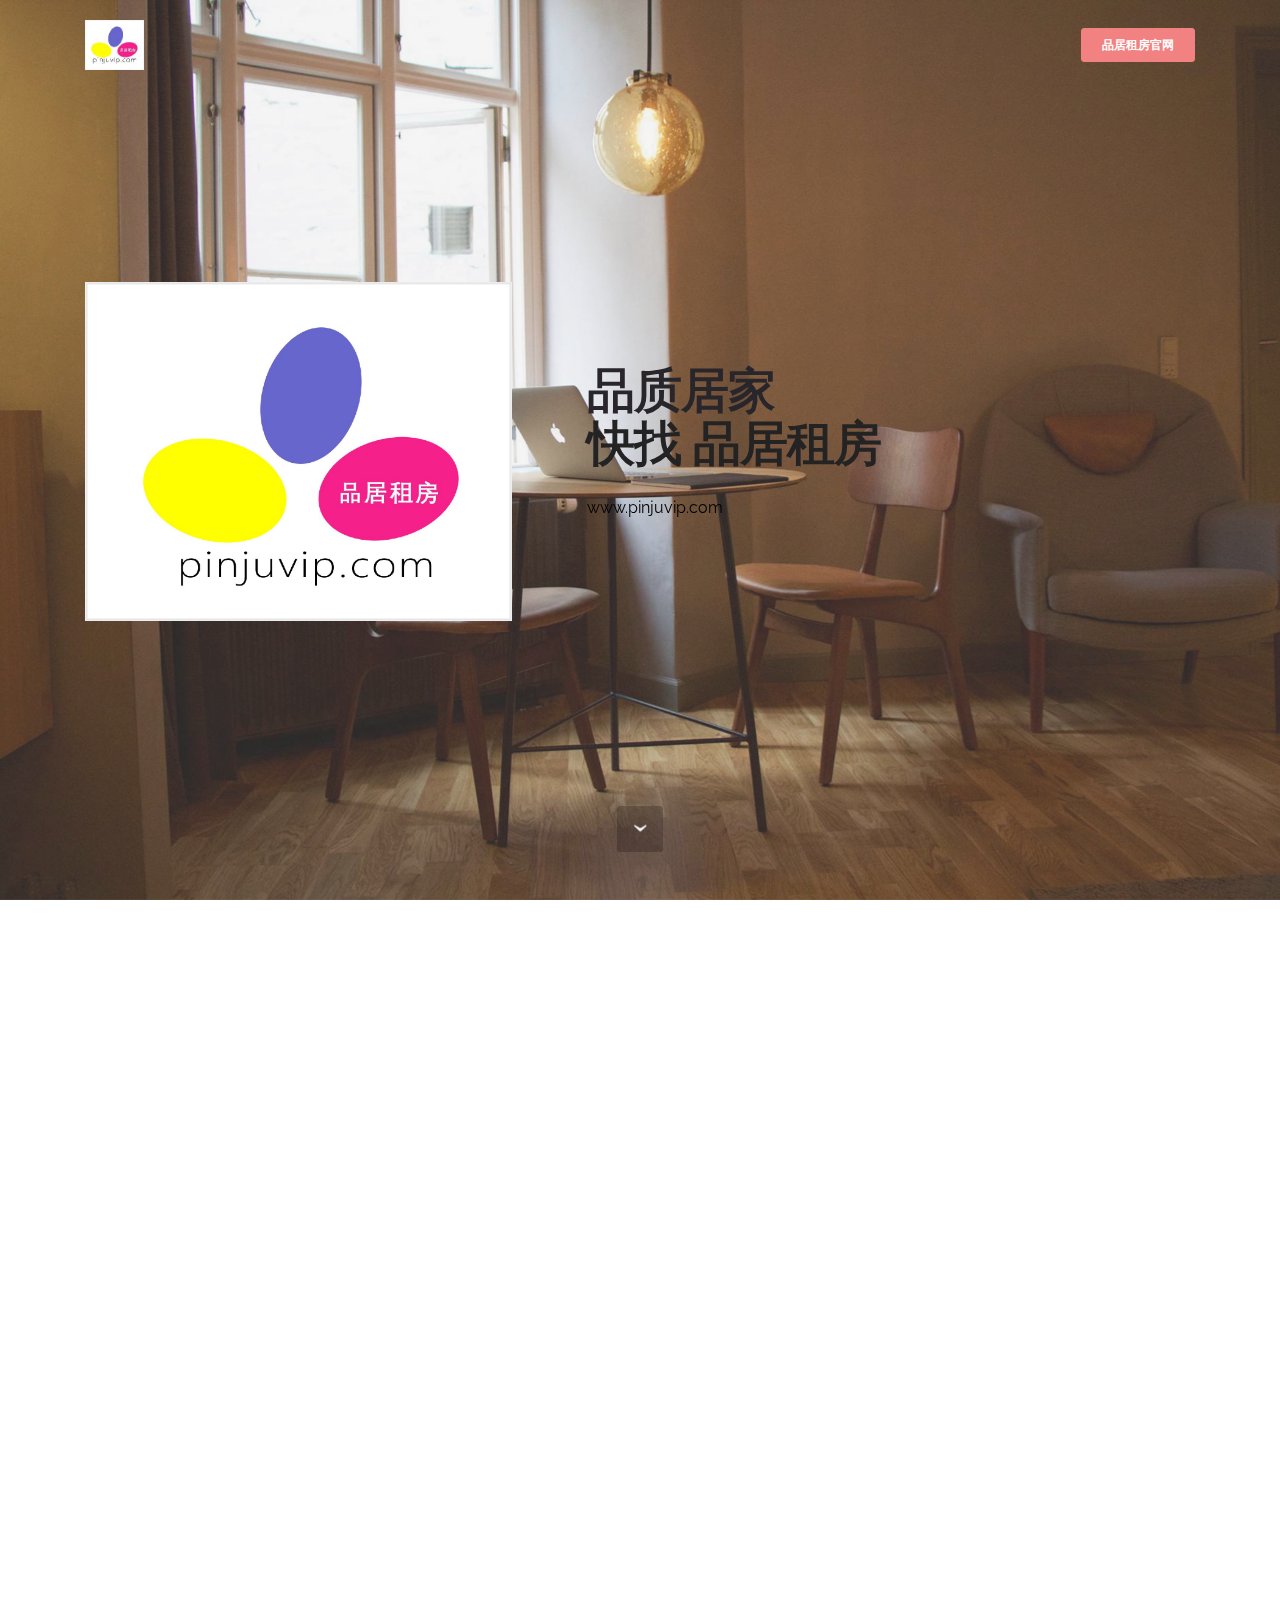
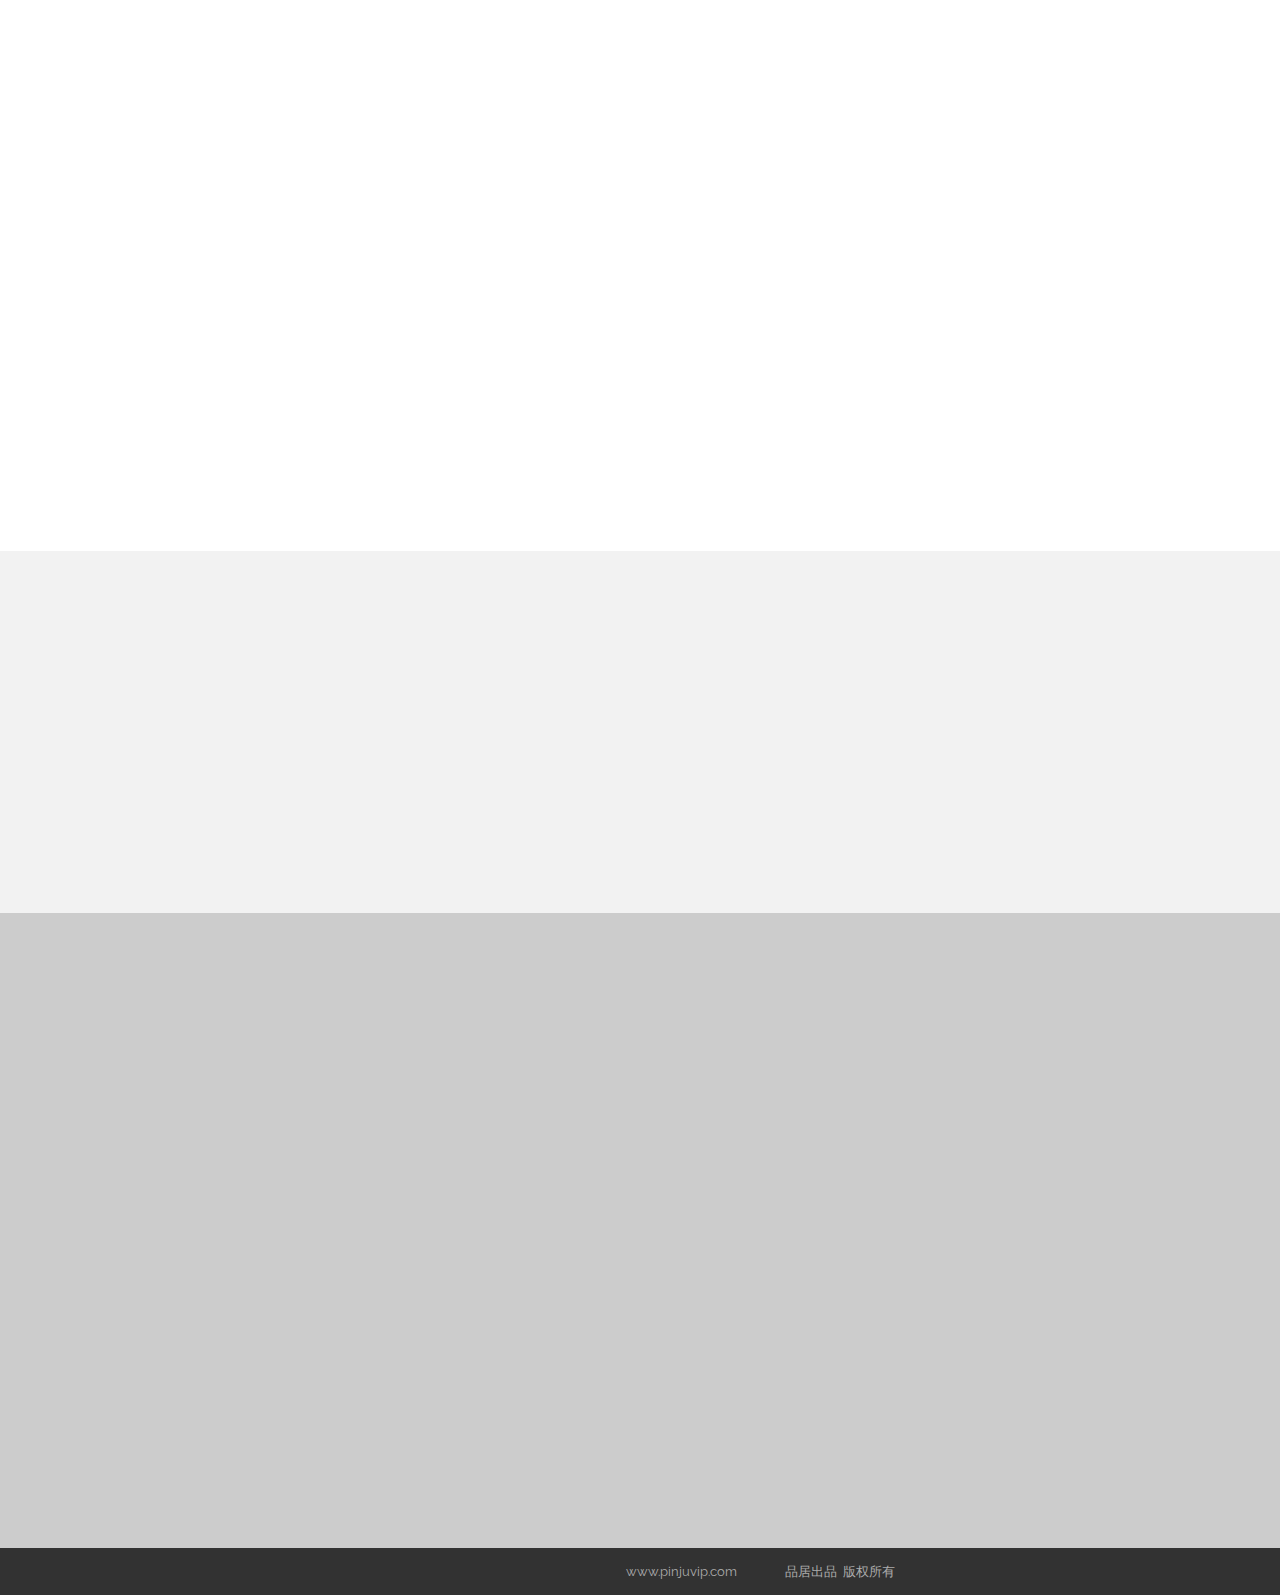
==== commit 581b7ada: "create github pages" ====
--- a/index.html
+++ b/index.html
@@ -6,7 +6,7 @@
   <meta http-equiv="X-UA-Compatible" content="IE=edge">
   <meta name="generator" content="Mobirise v3.12.1, mobirise.com">
   <meta name="viewport" content="width=device-width, initial-scale=1">
-  <link rel="shortcut icon" href="assets/images/logo14-154x128.jpg" type="image/x-icon">
+  <link rel="shortcut icon" href="assets/images/logobanben2-152x128.jpg" type="image/x-icon">
   <meta name="description" content="">
   
   <link rel="stylesheet" href="https://fonts.googleapis.com/css?family=Lora:400,700,400italic,700italic&amp;subset=latin">
@@ -15,8 +15,8 @@
   <link rel="stylesheet" href="assets/bootstrap-material-design-font/css/material.css">
   <link rel="stylesheet" href="assets/tether/tether.min.css">
   <link rel="stylesheet" href="assets/bootstrap/css/bootstrap.min.css">
+  <link rel="stylesheet" href="assets/animate.css/animate.min.css">
   <link rel="stylesheet" href="assets/dropdown/css/style.css">
-  <link rel="stylesheet" href="assets/animate.css/animate.min.css">
   <link rel="stylesheet" href="assets/theme/css/style.css">
   <link rel="stylesheet" href="assets/mobirise/css/mbr-additional.css" type="text/css">
   
@@ -33,7 +33,7 @@
                 <div class="mbr-table-cell">
 
                     <div class="navbar-brand">
-                        <a href="https://mobirise.com" class="navbar-logo"><img src="assets/images/logo14-154x128.jpg" alt="Mobirise"></a>
+                        <span class="navbar-logo"><img src="assets/images/logobanben2-152x128.jpg" alt="Mobirise"></span>
                         
                     </div>
 
@@ -44,7 +44,7 @@
                         <div class="hamburger-icon"></div>
                     </button>
 
-                    <ul class="nav-dropdown collapse pull-xs-right nav navbar-nav navbar-toggleable-sm" id="exCollapsingNavbar"><li class="nav-item"><a class="nav-link link" href="https://mobirise.com/"></a></li><li class="nav-item nav-btn"><a class="nav-link btn btn-danger" href="http://kezida.net/f/58e731a1e7aea97a0d8117b4">品居租房官网</a></li></ul>
+                    <ul class="nav-dropdown collapse pull-xs-right nav navbar-nav navbar-toggleable-sm" id="exCollapsingNavbar"><li class="nav-item"><a class="nav-link link" href="https://mobirise.com/"></a></li><li class="nav-item nav-btn"><a class="nav-link btn btn-danger" href="https://pinjuchina.github.io/pinjuvipshou/">品居租房官网</a></li></ul>
                     <button hidden="" class="navbar-toggler navbar-close" type="button" data-toggle="collapse" data-target="#exCollapsingNavbar">
                         <div class="close-icon"></div>
                     </button>
@@ -57,7 +57,48 @@
 
 </section>
 
-<section class="engine"><a rel="external" href="https://mobirise.com">Site Builder</a></section><section class="mbr-section mbr-section__container article mbr-after-navbar" id="header3-a" style="background-color: rgb(255, 255, 255); padding-top: 40px; padding-bottom: 20px;">
+<section class="engine"><a rel="external" href="https://mobirise.com">Mobirise Website Maker</a></section><section class="mbr-section mbr-section-hero mbr-section-full header2 mbr-parallax-background mbr-after-navbar" id="header6-q" style="background-image: url(assets/images/room-laptop.jpg);">
+
+    <div class="mbr-overlay" style="opacity: 0.2; background-color: rgb(204, 204, 204);">
+    </div>
+
+    <div class="mbr-table mbr-table-full">
+        <div class="mbr-table-cell">
+
+            <div class="container">
+                <div class="mbr-section row">
+                    <div class="mbr-table-md-up">
+                        
+                        <div class="mbr-table-cell mbr-right-padding-md-up mbr-valign-top col-md-7 image-size" style="width: 44%;">
+                            <div class="mbr-figure"><img src="assets/images/logo-12-1400x1110.jpg"></div>
+                        </div>
+                        <div class="mbr-table-cell col-md-5 text-xs-center text-md-left content-size">
+
+                            <h3 class="mbr-section-title display-2">品质居家<br><font color="#000000">快找 品居租房</font></h3>
+
+                            <div class="mbr-section-text">
+                                <p>www.pinjuvip.com<br></p>
+                            </div>
+
+                            
+
+                        </div>
+
+                        
+                        
+
+                    </div>
+                </div>
+            </div>
+
+        </div>
+    </div>
+
+    <div class="mbr-arrow mbr-arrow-floating hidden-sm-down" aria-hidden="true"><a href="#header3-a"><i class="mbr-arrow-icon"></i></a></div>
+
+</section>
+
+<section class="mbr-section mbr-section__container article" id="header3-a" style="background-color: rgb(255, 255, 255); padding-top: 40px; padding-bottom: 20px;">
     <div class="container">
         <div class="row">
             <div class="col-xs-12">
@@ -72,7 +113,7 @@
 
     <div class="container">
         <div class="row">
-            <div class="col-xs-12 lead"><p>&nbsp; &nbsp; &nbsp;品居租房以“全新的互联网房地产居间综合服务商”的概念出现，服务于时间紧迫的客户。</p><p>我们为客户提供更完善的租后服务，让我们的客户更省心、省事的搬进新家。不在为租房前后的琐碎的事而烦恼。</p><p>当客户找到我们那一刻，所有关于租房的事情变的简单起来。客户只看房、签约即可，剩下的事，如：搬家、家电清洗、保洁等关于房子的事情都交给您客户经理就可以了。</p><p><strong>这将是“有史以来 粘性最强的服务”</strong></p><p>不仅仅如此，，，更多奇迹，等你一起来创造！</p></div>
+            <div class="col-xs-12 lead"><p>&nbsp; &nbsp; &nbsp;品居租房以“全新的互联网房地产居间综合服务商”的概念出现，服务于时间紧迫、追求品质居家的客户。</p><p>我们为客户提供更完善的租后服务，让我们的客户更省心、省事的搬进新家。不在为租房前后的琐碎的事而烦恼。</p><p>当客户找到我们那一刻，所有关于租房的事情变的简单起来。客户只看房、签约即可，剩下的事，如：搬家、家电清洗、保洁等关于房子的事情都交给我们的客户经理就可以了。</p><p><strong>这将是“有史以来 粘性最强的服务”</strong></p><p>不仅仅如此，，，更多奇迹，等你一起来创造！</p></div>
         </div>
     </div>
 
@@ -82,7 +123,7 @@
 
     <div class="container">
         <div class="row">
-            <div class="col-xs-12 lead"><blockquote><p><span style="font-style: normal;"><strong>客户经理</strong></span></p><p>工作内容：带领你的（1-2）个助理负责几个楼盘盘源维护 、跟进。负责客户跟进、维护，匹配合适的房源。</p><p>签约对接我们内后勤服务部门，为客户解决相关问题 。</p><p>后续跟进客户所需，衔接服务部门。</p><p><br></p><p>岗位要求：三年以上的销售经验，三年以上在深圳生活工作要求。阳光积极的工作态度，正直自律的人生态度。热爱销售，愿意挑战。</p><p><br></p><p>待遇：底薪+提+房补</p><p>客户经理的薪资规划年均9K-25K左右.</p></blockquote></div>
+            <div class="col-xs-12 lead"><blockquote><p><span style="font-style: normal;"><strong>客户经理</strong></span></p><p><span style="font-style: normal;">工作内容：带领几位助理负责几个楼盘的租赁业务。盘源维护 、跟进。负责客户跟进、维护，匹配合适的房源。</span></p><p><span style="font-style: normal;">签约对接我们内后勤服务部门，为客户解决相关问题 。</span></p><p><span style="font-style: normal;">后续跟进客户所需，衔接服务部门。</span></p><p><span style="font-style: normal;"><br></span></p><p><span style="font-style: normal;">岗位要求：三年以上的销售经验，三年以上在深圳生活工作要求。阳光积极的工作态度，正直自律的人生态度。热爱销售，愿意挑战。</span></p><p><span style="font-style: normal;"><br></span></p><p><span style="font-style: normal;">待遇：底薪+提+房补</span></p><p><span style="font-style: normal;">客户经理的薪资规划年均9K-25K左右.</span></p></blockquote></div>
         </div>
     </div>
 
@@ -92,7 +133,7 @@
 
     <div class="container">
         <div class="row">
-            <div class="col-xs-12 lead"><blockquote><p><span style="font-style: normal;"><strong>经理助理</strong></span></p><p>工作内容：配合经理的日常工作安排，盘源维护等，资料整理搜集等。签约配合，要点提示等。</p><p><br></p><p>岗位要求：二年以上的深圳销售工作或行政工作经验，热爱沟通式工作风格、有耐心工作的工作态度，热爱销售服务行业。互联网销售及行政工作经验优先。</p><p><br></p><p>待遇：底薪+提成+房补</p><p>经理助理的薪资规划年均 7K-19K左右以上.</p></blockquote></div>
+            <div class="col-xs-12 lead"><blockquote><p><span style="font-style: normal;"><strong>经理助理</strong></span></p><p><span style="font-style: normal;">工作内容：配合经理的日常工作安排，盘源维护等，资料整理搜集等。签约配合，要点提示等。</span></p><p><span style="font-style: normal;"><br></span></p><p><span style="font-style: normal;">岗位要求：二年以上的深圳销售工作或行政工作经验，热爱沟通式工作风格、有耐心工作的工作态度，热爱销售服务行业。互联网销售及行政工作经验优先。</span></p><p><span style="font-style: normal;"><br></span></p><p><span style="font-style: normal;">待遇：底薪+提成+房补</span></p><p><span style="font-style: normal;">经理助理的薪资规划年均 7K-19K左右以上.</span></p></blockquote></div>
         </div>
     </div>
 
@@ -102,33 +143,99 @@
 
     <div class="container">
         <div class="row">
-            <div class="col-xs-12 lead"><blockquote><p><strong>行政助理</strong></p><p>工作内容：对接合作方业务，内部对接及协调，日常运营相关的工作处理。</p><p><br></p><p>岗位要求：二年经上的行政工作经验，丰富的沟通经验及能力。能高效处理相关任务工作。极强的协调能力、表达能力。</p><p><br></p><p>待遇：底薪+月度奖金（与当月业绩挂钩）</p><p>初级行政助理的薪资规划年均4.5K以上</p><p>中级行政助理的薪资规划年均6K以上</p><p>高级行政助理的薪资规划年均8K以上. &nbsp; &nbsp; &nbsp; &nbsp; &nbsp; &nbsp; &nbsp; &nbsp; &nbsp; &nbsp; &nbsp; &nbsp; &nbsp; &nbsp;<span style="font-size: 1.07rem; line-height: 1.5;">&nbsp;</span><span style="font-size: 1.07rem; line-height: 1.5; font-style: normal;"><strong>简历投送至：pinju009@163.com</strong></span></p></blockquote></div>
-        </div>
-    </div>
-
-</section>
-
-<section class="mbr-section article" id="msg-box3-f" style="background-color: rgb(242, 242, 242); padding-top: 80px; padding-bottom: 80px;">
+            <div class="col-xs-12 lead"><blockquote><p><strong>行政助理</strong></p><p><span style="font-style: normal;">工作内容：对接合作方业务，内部对接及协调，日常运营相关的工作处理。</span></p><p><span style="font-style: normal;"><br></span></p><p><span style="font-style: normal;">岗位要求：二年经上的行政工作经验，丰富的沟通经验及能力。能高效处理相关任务工作。极强的协调能力、表达能力。</span></p><p><span style="font-style: normal;"><br></span></p><p><span style="font-style: normal;">待遇：底薪+月度奖金（与当月业绩挂钩）</span></p><p><span style="font-style: normal;">初级行政助理的薪资规划年均3.8K以上</span></p><p><span style="font-style: normal;">中级行政助理的薪资规划年均6K以上</span></p><p><span style="font-style: normal;">高级行政助理的薪资规划年均8K以上. &nbsp; &nbsp;</span> &nbsp; &nbsp; &nbsp; &nbsp; &nbsp; &nbsp; &nbsp; &nbsp; &nbsp; &nbsp; &nbsp; &nbsp;<span style="font-size: 1.07rem; line-height: 1.5;">&nbsp;</span><span style="font-size: 1.07rem; line-height: 1.5; font-style: normal;"><strong>简历投送至：pinjuvip@126.com</strong></span></p></blockquote></div>
+        </div>
+    </div>
+
+</section>
+
+<section class="mbr-section article" id="msg-box3-f" style="background-color: rgb(242, 242, 242); padding-top: 40px; padding-bottom: 40px;">
 
     
     <div class="container">
         <div class="row">
             <div class="col-md-8 col-md-offset-2 text-xs-center">
                 <h3 class="mbr-section-title display-2">创造受人尊重的公司 需要<br>与众不同的你</h3>
-                <div class="lead"><p>创业的路上，不知道前方路途是怎样的艰辛与坎坷，如果你能有创业的决心，我们需要你，</p><p>如果你能端正态度，来一起创造一家与众不同的公司，我们无比荣幸。 </p><p>此刻，引用我的精神导师在一次演讲中的结束语：</p><p><strong>求知若愚 &nbsp; 求才若饥</strong></p></div>
-                <div><a class="btn btn-warning" href="http://jsform3.com/f/58ddfa63bb7c7c3492961e44">在线填写简历</a></div>
-            </div>
-        </div>
-    </div>
-
-</section>
-
-<section class="mbr-section mbr-section__container" id="buttons1-i" style="background-color: rgb(239, 239, 239); padding-top: 0px; padding-bottom: 20px;">
+                <div class="lead"><p>创业的路上，不知道前方路途是怎样的艰辛与坎坷，如果你能有创业的决心，我们需要你，</p><p>如果你能端正态度，来一起创造一家与众不同的公司，我们无比荣幸。 </p><p>至此，引用我的精神导师在一次演讲中的结束语：</p><p><strong>求知若愚 &nbsp; 求才若饥</strong></p></div>
+                
+            </div>
+        </div>
+    </div>
+
+</section>
+
+<section class="mbr-section" id="form1-r" style="background-color: rgb(204, 204, 204); padding-top: 40px; padding-bottom: 40px;">
+    
+    <div class="mbr-section mbr-section__container mbr-section__container--middle">
+        <div class="container">
+            <div class="row">
+                <div class="col-xs-12 text-xs-center">
+                    <h3 class="mbr-section-title display-2"><span style="color: inherit; font-size: 3rem; line-height: 1.1;">在线投送简历</span><br></h3>
+                    
+                </div>
+            </div>
+        </div>
+    </div>
+    <div class="mbr-section mbr-section-nopadding">
+        <div class="container">
+            <div class="row">
+                <div class="col-xs-12 col-lg-10 col-lg-offset-1" data-form-type="formoid">
+
+
+                    <div data-form-alert="true">
+                        <div hidden="" data-form-alert-success="true" class="alert alert-form alert-success text-xs-center">感谢关注品居租房网!</div>
+                    </div>
+
+
+                    <form action="https://mobirise.com/" method="post" data-form-title="在线投送简历">
+
+                        <input type="hidden" value="xPocuLkbbSZGc5rf+AUxAZ4Pbl2a+se4dQ/tTY+9o4HmziqAXUaBKOKEXPEhQuSIwNrCLzKXbfMgf6MmoAnqFQUvMWw4kPEb67xznY57R6UTjEP1pcayXuFN2DaoBMmm" data-form-email="true">
+
+                        <div class="row row-sm-offset">
+
+                            <div class="col-xs-12 col-md-4">
+                                <div class="form-group">
+                                    <label class="form-control-label" for="form1-r-name">姓名<span class="form-asterisk">*</span></label>
+                                    <input type="text" class="form-control" name="name" required="" data-form-field="Name" id="form1-r-name">
+                                </div>
+                            </div>
+
+                            <div class="col-xs-12 col-md-4">
+                                <div class="form-group">
+                                    <label class="form-control-label" for="form1-r-email">邮箱<span class="form-asterisk">*</span></label>
+                                    <input type="email" class="form-control" name="email" required="" data-form-field="Email" id="form1-r-email">
+                                </div>
+                            </div>
+
+                            <div class="col-xs-12 col-md-4">
+                                <div class="form-group">
+                                    <label class="form-control-label" for="form1-r-phone">手机</label>
+                                    <input type="tel" class="form-control" name="phone" data-form-field="Phone" id="form1-r-phone">
+                                </div>
+                            </div>
+
+                        </div>
+
+                        <div class="form-group">
+                            <label class="form-control-label" for="form1-r-message">请详细描述近三年的销售或互联网公司经验/到岗时间</label>
+                            <textarea class="form-control" name="message" rows="7" data-form-field="Message" id="form1-r-message"></textarea>
+                        </div>
+
+                        <div><button type="submit" class="btn btn-warning"><font color="#000000">确认投送</font><br></button></div>
+
+                    </form>
+                </div>
+            </div>
+        </div>
+    </div>
+</section>
+
+<section class="mbr-section mbr-section__container" id="buttons1-i" style="background-color: rgb(204, 204, 204); padding-top: 20px; padding-bottom: 20px;">
 
     <div class="container">
         <div class="row">
             <div class="col-xs-12">
-                <div class="text-xs-center"><a class="btn btn-primary" href="http://kezida.net/f/58e731a1e7aea97a0d8117b4">最新 优惠活动</a> <a class="btn btn-danger-outline btn-danger" href="http://kezida.net/f/58e731a1e7aea97a0d8117b4">更多房源官网</a></div>
+                <div class="text-xs-center"><a class="btn btn-danger" href="https://pinjuchina.github.io/pinjuvip/">最新招募活动</a> <a class="btn btn-danger-outline btn-danger" href="https://pinjuchina.github.io/pinjuvipshou/">更多房源官网</a></div>
             </div>
         </div>
     </div>
@@ -147,10 +254,12 @@
   <script src="assets/tether/tether.min.js"></script>
   <script src="assets/bootstrap/js/bootstrap.min.js"></script>
   <script src="assets/smooth-scroll/smooth-scroll.js"></script>
+  <script src="assets/jarallax/jarallax.js"></script>
+  <script src="assets/viewport-checker/jquery.viewportchecker.js"></script>
   <script src="assets/dropdown/js/script.min.js"></script>
   <script src="assets/touch-swipe/jquery.touch-swipe.min.js"></script>
-  <script src="assets/viewport-checker/jquery.viewportchecker.js"></script>
   <script src="assets/theme/js/script.js"></script>
+  <script src="assets/formoid/formoid.min.js"></script>
   
   
   <input name="animation" type="hidden">
--- a/assets/mobirise/css/mbr-additional.css
+++ b/assets/mobirise/css/mbr-additional.css
@@ -1,6 +1,11 @@
+@import url(https://fonts.googleapis.com/css?family=Oxygen:400,300,700);
 @import url(https://fonts.googleapis.com/css?family=Montserrat:400,700);
 @import url(https://fonts.googleapis.com/css?family=Lora:400,700);
 @import url(https://fonts.googleapis.com/css?family=Raleway:400,300,700);
+
+
+
+
 
 
 
@@ -411,6 +416,15 @@
 .scrollToTop_wraper {
   opacity: 0 !important;
 }
+#header6-q .mbr-section-title {
+  color: #28262b;
+}
+#header6-q .mbr-section-text {
+  color: #000000;
+}
+#header6-q .mbr-section-title FONT {
+  color: #232323;
+}
 #ext_menu-l .hide-buttons .nav-btn {
   display: none !important;
 }
@@ -479,6 +493,19 @@
 #header3-a H3 {
   font-size: 36px;
 }
+#content1-b P {
+  font-family: 'Oxygen', sans-serif;
+  color: #28324e;
+}
+#content2-c P {
+  font-family: 'Oxygen', sans-serif;
+}
+#content2-g P {
+  font-family: 'Oxygen', sans-serif;
+}
+#content2-h P {
+  font-family: 'Oxygen', sans-serif;
+}
 #msg-box3-f .mbr-section-title,
 #msg-box3-f p {
   color: #000;
@@ -488,6 +515,9 @@
 }
 #msg-box3-f .btn {
   font-size: 16px;
+}
+#form1-r .form-control-label {
+  color: #232323;
 }
 #menu-5 .hide-buttons .nav-btn {
   display: none !important;
